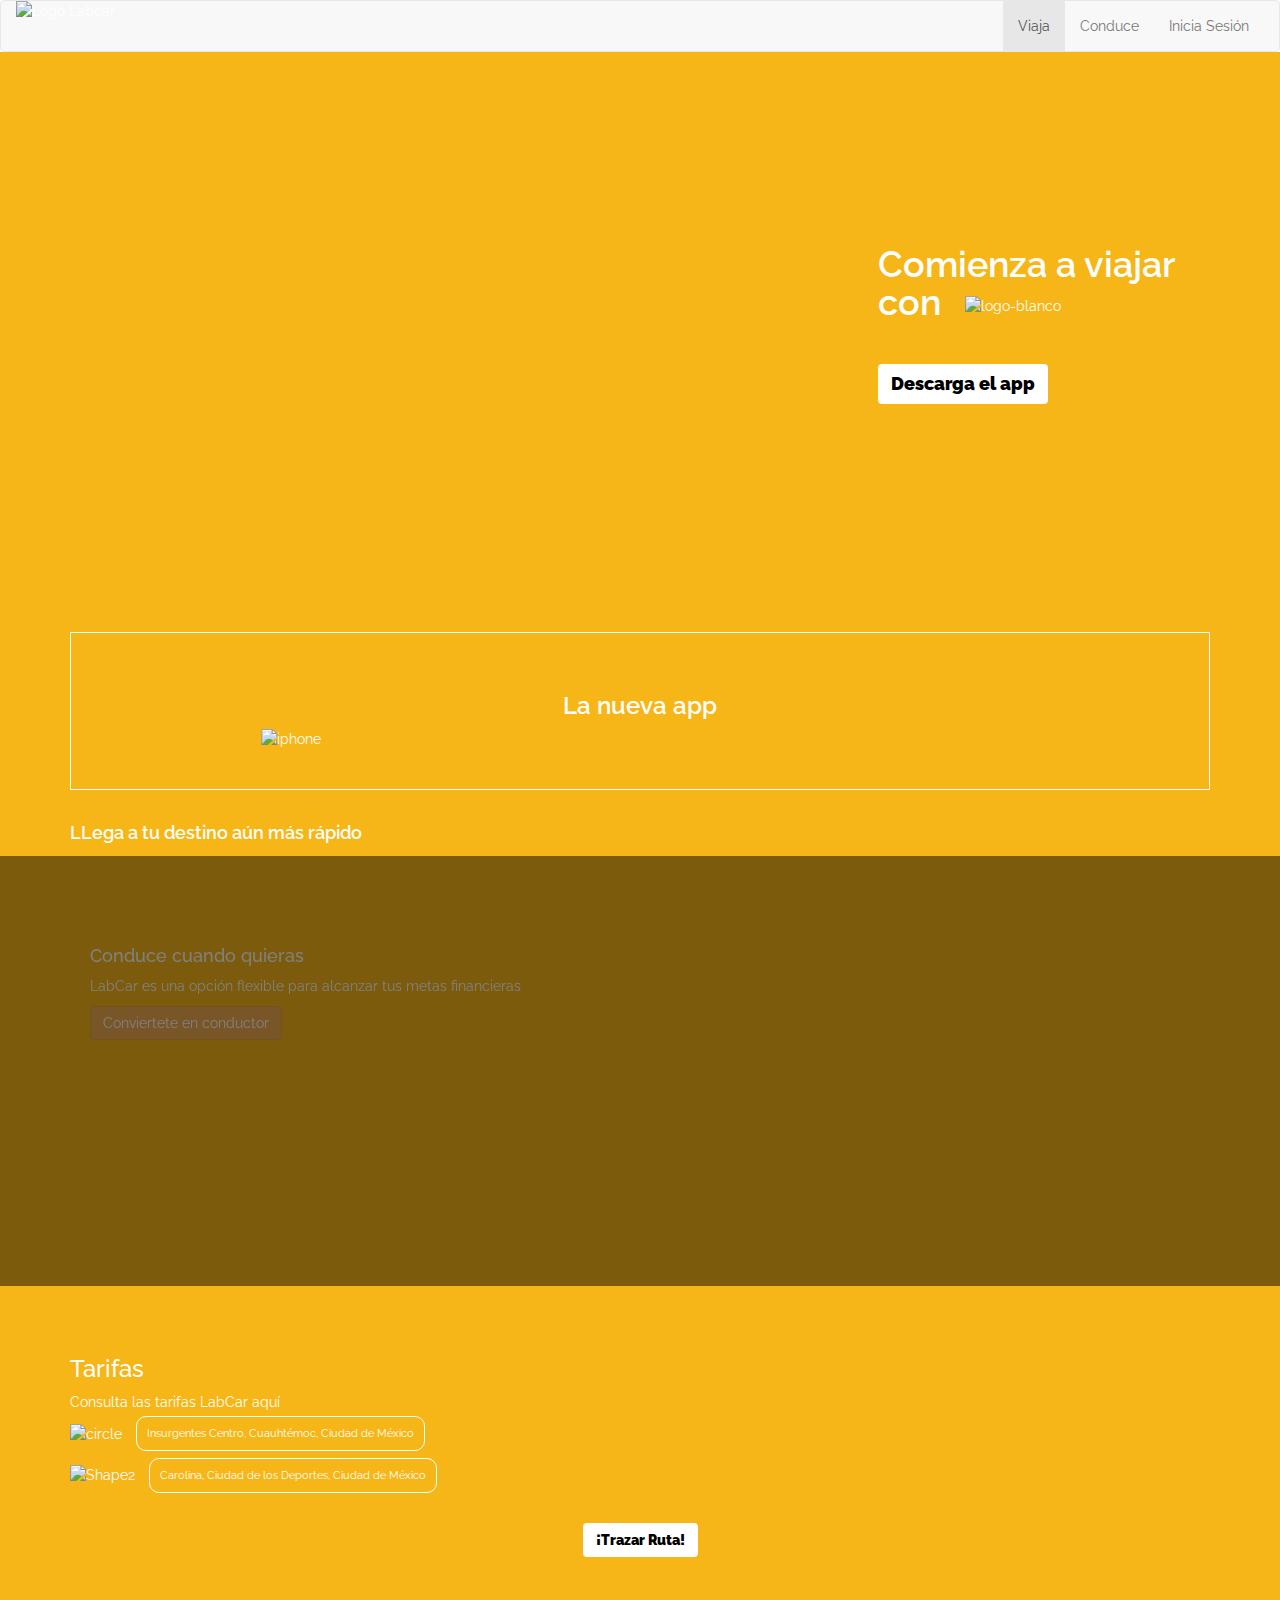
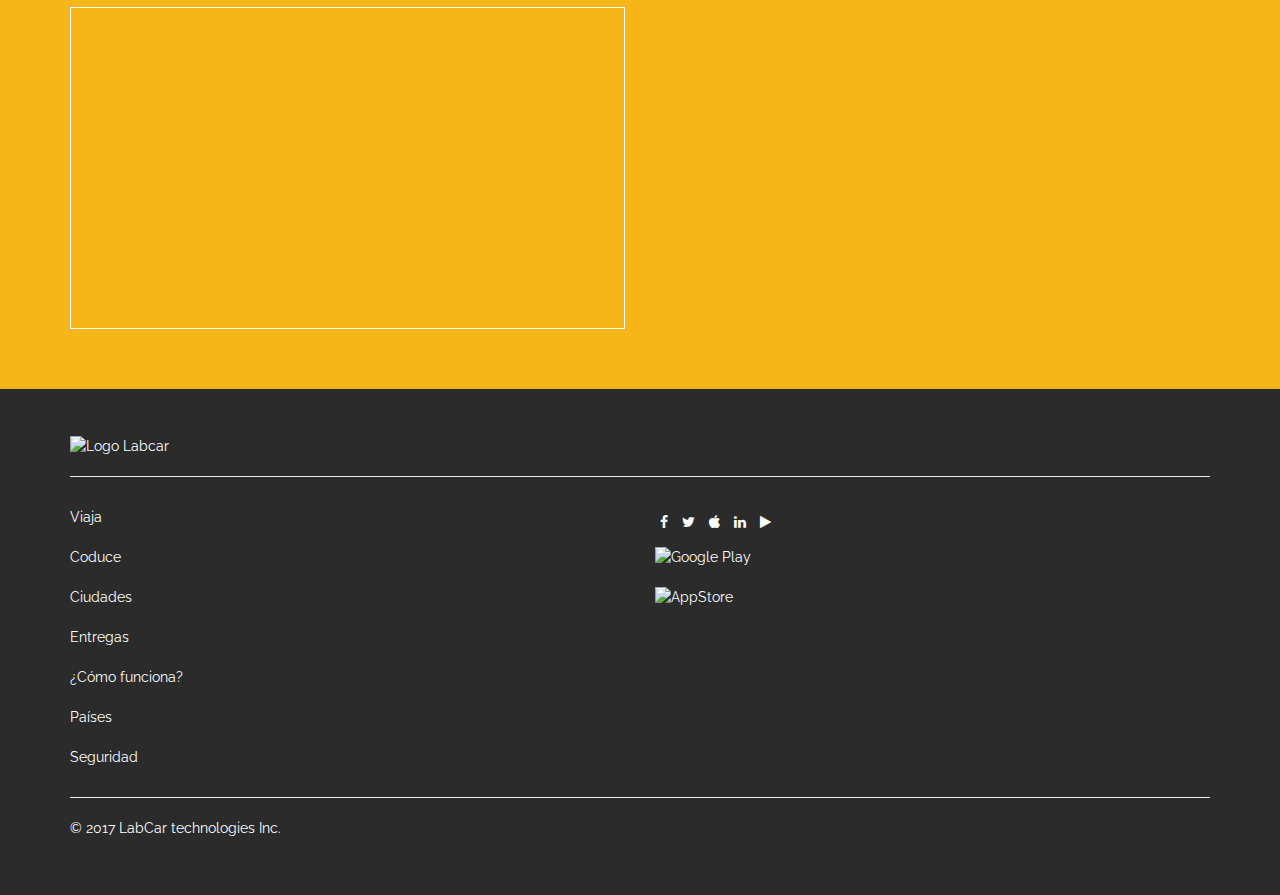
==== index.html @ b002bcce "Mobile View" ====
<!DOCTYPE html>
<html lang="en">

<head>
    <meta charset="utf-8">
    <meta http-equiv="X-UA-Compatible" content="IE=edge">
    <meta name="viewport" content="width=device-width, initial-scale=1">

    <title>Full Width Pics - Start Bootstrap Template</title>
    <link href="assets/icons/font-awesome/font-awesome.css" rel="stylesheet" type="text/css">
    <link href="https://fonts.googleapis.com/css?family=Raleway" rel="stylesheet">
    <!-- Bootstrap core CSS -->

    <link href="vendors/bootstrap/css/bootstrap.css" rel="stylesheet">
    <link href="css/main.css" rel="stylesheet">

    <title>Lab-Car</title>
</head>

<body>
    <header>
        <nav class="navbar navbar-default">
            <div class="container-fluid">
                <!-- Brand and toggle get grouped for better mobile display -->
                <div class="navbar-header">
                    <button type="button" class="navbar-toggle collapsed" data-toggle="collapse" data-target="#bs-example-navbar-collapse-1"
                        aria-expanded="false">
                        <span class="sr-only">Toggle navigation</span>
                        <span class="icon-bar"></span>
                        <span class="icon-bar"></span>
                        <span class="icon-bar"></span>
                    </button>
                    <img src="assets/images/logoForma.png" class="img-responsive" alt="Logo Labcar">

                </div>

                <!-- Collect the nav links, forms, and other content for toggling -->
                <div class="collapse navbar-collapse" id="bs-example-navbar-collapse-1">
                    <ul class="nav navbar-nav navbar-right">
                        <li class="active">
                            <a href="#">Viaja
                                <span class="sr-only">(current)</span>
                            </a>
                        </li>
                        <li>
                            <a href="#">Conduce</a>
                        </li>
                        <li>
                            <a href="#">Inicia Sesión</a>
                        </li>
                    </ul>
                </div>
            </div>
        </nav>

    </header>

    <section class="box_one">
        <div class="box_app">

            <h1 class="bold">Comienza a viajar</h1>
            <h1 class="inline bold">
                con</h1>
            <figure class="inline">
                <img class="logoblanco" src="assets/images/logoBlanco.png" alt="logo-blanco">
            </figure>
            <button type="button" class="btn btn-lab">
                <span class="text-download">Descarga el app</span>
            </button>
        </div>
    </section>
    <section>
        <div class="container">
            <div class="row">
                <div class="col-xs-12 ">
                    <div class="iphone">
                        <h3 class="textcenter bold">La nueva app</h3>
                        <div class="cel">
                            <figure>
                                <img class="img-responsive img-iphone" src="assets/images/iPhone6Plus.PNG" alt="iphone">
                            </figure>
                        </div>
                    </div>
                </div>
                <div class="col-xs-12">
                    <p class="text-iphone bold">LLega a tu destino aún más rápido</p>
                </div>
            </div>
        </div>
    </section>
    <section class="box_conductor">
        <div class="container">
            <div class="row">
                <div class="col-xs-12">
                    <div class="conduce">
                        <h4>Conduce cuando quieras
                        </h4>
                        <p>LabCar es una opción flexible para alcanzar tus metas financieras</p>
                        <p>
                            <button type="button" class="btn btn-warning btn-responsive">Conviertete en conductor</button>
                        </p>
                    </div>
                </div>

            </div>
        </div>
    </section>
    <section>
        <div class="container">
            <div class="row">
                <div class="col-xs-12">
                    <div class="tarifas-Labcar">
                        <h3>
                            Tarifas
                        </h3>
                        <p>Consulta las tarifas LabCar aquí</p>
                        <div class="consultas">
                            <figure class="consultas-img">
                                <img src="assets/images/shape.png" alt="circle">
                            </figure>
                            <p class="consultas-text">Insurgentes Centro, Cuauhtémoc, Ciudad de México </p>
                        </div>
                        <div class="consultas">
                            <figure class="consultas-img">
                                <img src="assets/images/shape2.png" alt="Shape2">
                            </figure>
                            <p class="consultas-text">Carolina, Ciudad de los Deportes, Ciudad de México</p>

                        </div>
                        <button type="button" class="btn btn-lab center">¡Trazar Ruta!</button>
                    </div>
                </div>
                <div class="col-xs-12 col-md-6 col-lg-6">
                    <div class="container-mapa">

                        <div class="embed-responsive embed-responsive-16by9">
                            <iframe class="embed-responsive-item" src="https://www.google.com/maps/embed?pb=!1m18!1m12!1m3!1d31205.445431082335!2d-77.02029933906555!3d-12.133987120255359!2m3!1f0!2f0!3f0!3m2!1i1024!2i768!4f13.1!3m3!1m2!1s0x9105c8033c4f960d%3A0xb1090a5c19afced4!2sLaboratoria!5e0!3m2!1ses-419!2spe!4v1513058428330"
                                width="600" height="450" frameborder="0" style="border:0" allowfullscreen></iframe>
                        </div>
                    </div>
                </div>
            </div>
        </div>
    </section>


    <footer>
        <div class="container">
            <div class="row">
                <div class="col-xs-12">

                    <figure>
                        <img src="assets/images/logoBlanco.PNG" class="img-responsive" alt="Logo Labcar">
                    </figure>
                    <hr>
                </div>

            </div>
            <div class="row">
                <div class="col-xs-6">
                    <ul>
                        <li>Viaja</li>
                        <li>Coduce</li>
                        <li>Ciudades</li>
                        <li>Entregas</li>
                        <li>¿Cómo funciona?</li>
                        <li>Países</li>
                        <li>Seguridad</li>

                    </ul>
                </div>
                <div class="col-xs-6">

                    <ul class="icons">
                        <li>
                            <i class="fa fa-facebook" aria-hidden="true"></i>
                        </li>
                        <li>
                            <i class="fa fa-twitter" aria-hidden="true"></i>
                        </li>
                        <li>
                            <i class="fa fa-apple" aria-hidden="true"></i>
                        </li>
                        <li>
                            <i class="fa fa-linkedin" aria-hidden="true"></i>
                        </li>
                        <li>
                            <i class="fa fa-play" aria-hidden="true"></i>
                        </li>
                    </ul>

                    <figure>
                        <img src="assets/images/enBadgeWebGeneric.PNG" class="img-responsive" alt="Google Play">
                    </figure>

                    <figure>
                        <img src="assets/images/appstore.PNG" class="img-responsive" alt="AppStore">

                    </figure>
                </div>
            </div>
            <div class="row">
                <div class="col-xs-12">

                    <hr>
                    <p>
                        © 2017 LabCar technologies Inc.
                    </p>
                </div>
            </div>
        </div>
    </footer>


    <!-- /container -->
    <!-- Bootstrap core JavaScript -->
    <script src="https://ajax.googleapis.com/ajax/libs/jquery/1.12.4/jquery.min.js"></script>
    <script src="vendors/bootstrap/js/bootstrap.min.js"></script>

    <!-- JavaScript -->
    <script src="js/app.js"></script>

</body>

</html>
---- css/main.css ----
/* Helpers */

.center{
    margin: 0 auto;
}
.inline{
		display:inline;

}
.bold{
	    font-weight: 600;
}
.textcenter{
    text-align: center;
}

.btn-lab{
	color:black;
    display: block;
    margin-top: 2.7em;
    font-weight: 900;
	background-color:White;
}
/* Clases Especificas */
body{
	color:white;
font-family: 'Raleway', sans-serif;
    
}
section{
    background-color: #f7b617;
    
}
/* header */
.navbar{
	    margin-bottom: 0px; 
}
/* section 1 */

.box_one{
    background-image: url(../assets/images/taxi.jpg);
    background-repeat: no-repeat;
    background-position: center bottom;
    background-size: cover;
	height: 540px;    
}

.box_app{
    background-color: #f7b617;
    padding: 28px 105px 40px 42px;
    transform: translateY(62%);
    float: right;
	
}
.box_app h1 {
	line-height: 28px;
}


.logoblanco {
     height: 16px;
    margin-left: 20px;
    margin-bottom: 10px;
}
.text-download {
    font-size: 18px;
}
/* ---------------
	Section2
	------------ */
	.iphone {
    margin: 40px 0px;
	margin: 40px 0px 30px 0px;
    border: 1px solid white;
	padding: 40px;
}
.cel {
    width: 71%;
    transform: translateX(20%);
}
.text-iphone{
	font-size:18px;
}
/* ---------------
	Section3
	------------ */
	.box_conductor{
    height: 430px;
    background-image: url(../assets/images/conduce.jpg);
    background-repeat: no-repeat;
    background-position: center right;
    background-size: cover;
	  filter:brightness(0.5);

}
.conduce {
    margin: 90px 0px 0px 20px;
}
	/* ---------------
	Section4
	------------ */
	
	.tarifas-Labcar {
    padding: 50px 0px;
}
.consultas {
    margin-bottom: 20px;
	
}
.consultas-text, .consultas-img{
    display: inline;
}

.consultas-text{
    margin-left: 10px;
    font-size: 11px;
    border: 1px solid white;
    border-radius: 10px;
    padding: 10px;
}
.container-mapa {
	    padding: 10px;
    border: 1px solid white;
margin-bottom:60px;
	
}

  /* Footer */
footer {
	background-color:#2b2b2b;
	padding-top: 47px;
	padding-bottom: 47px;
}

footer figure {
    margin-bottom: 20px;
}
footer ul{
    list-style: none;
    padding: 0;
    margin:0;
    line-height: 40px;
    overflow: auto;
  }
  
.icons  li {
    display: inline-block;
    margin: 5px;
}
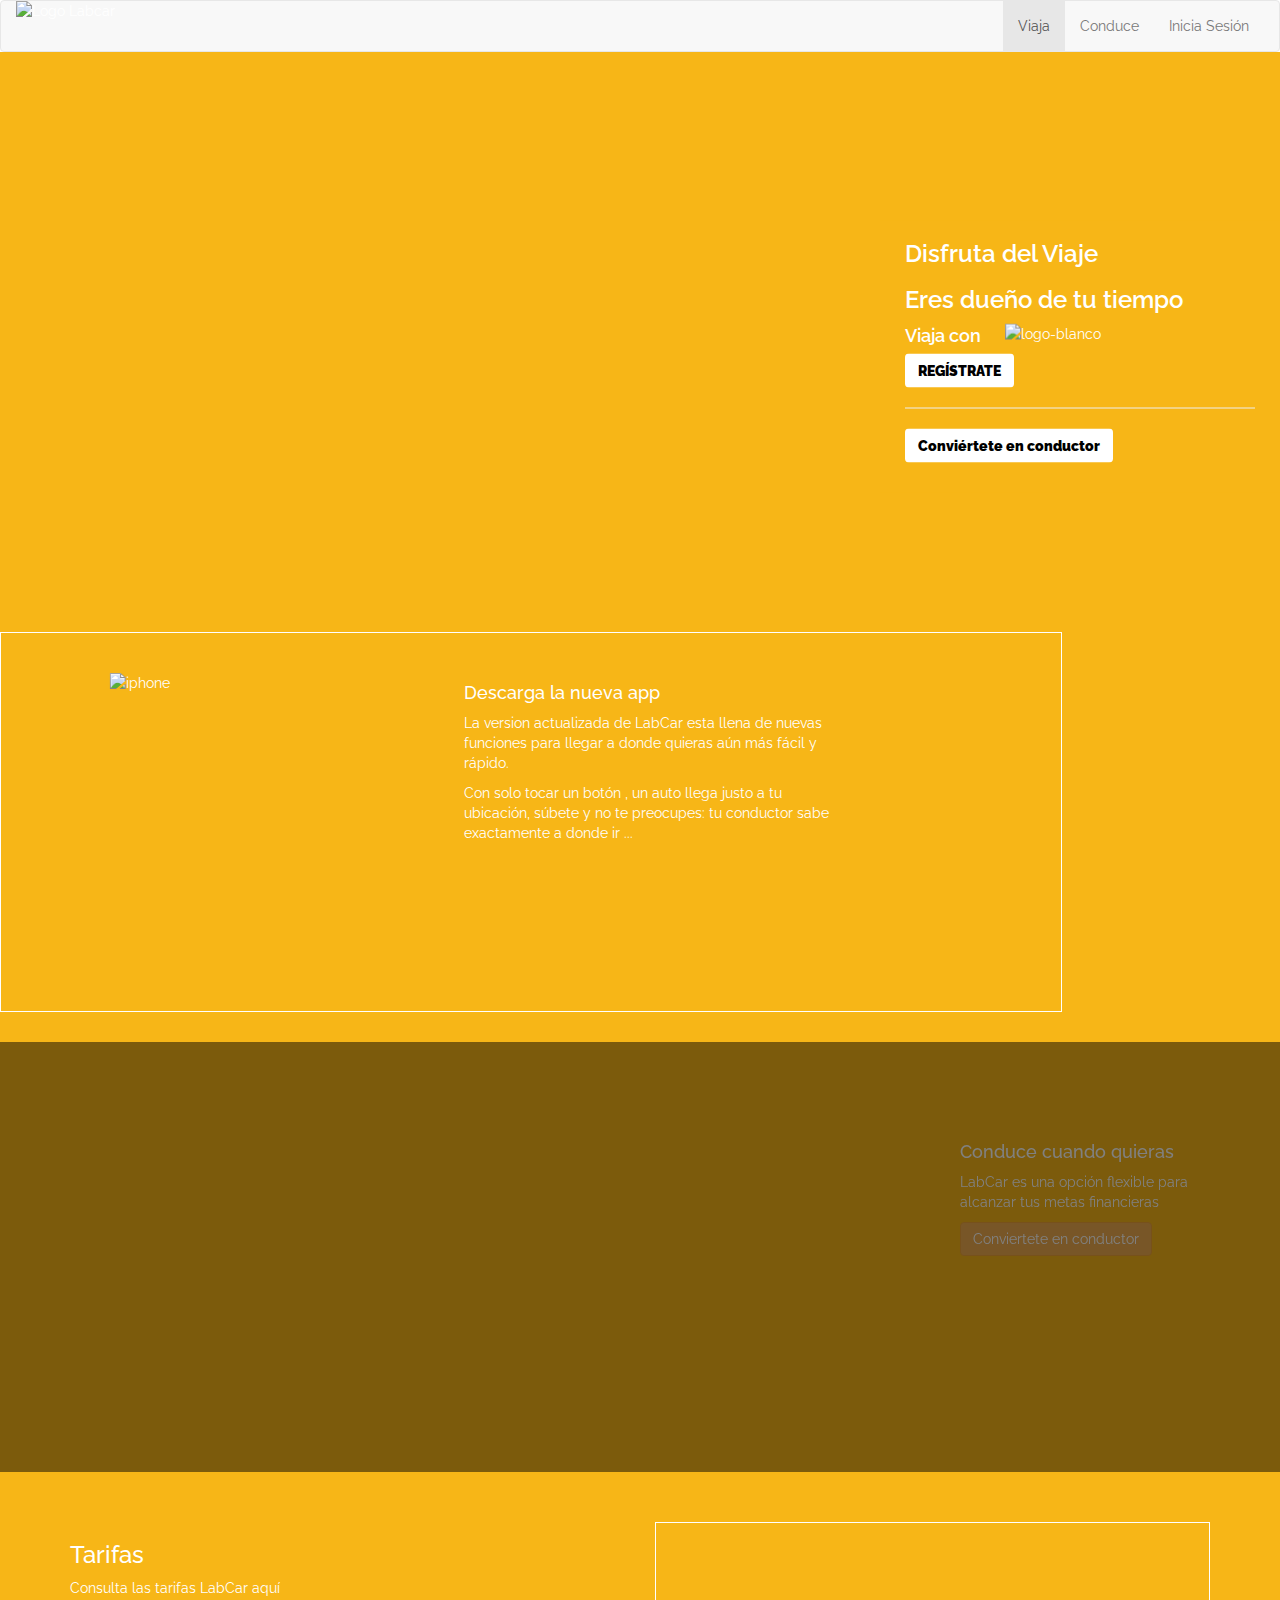
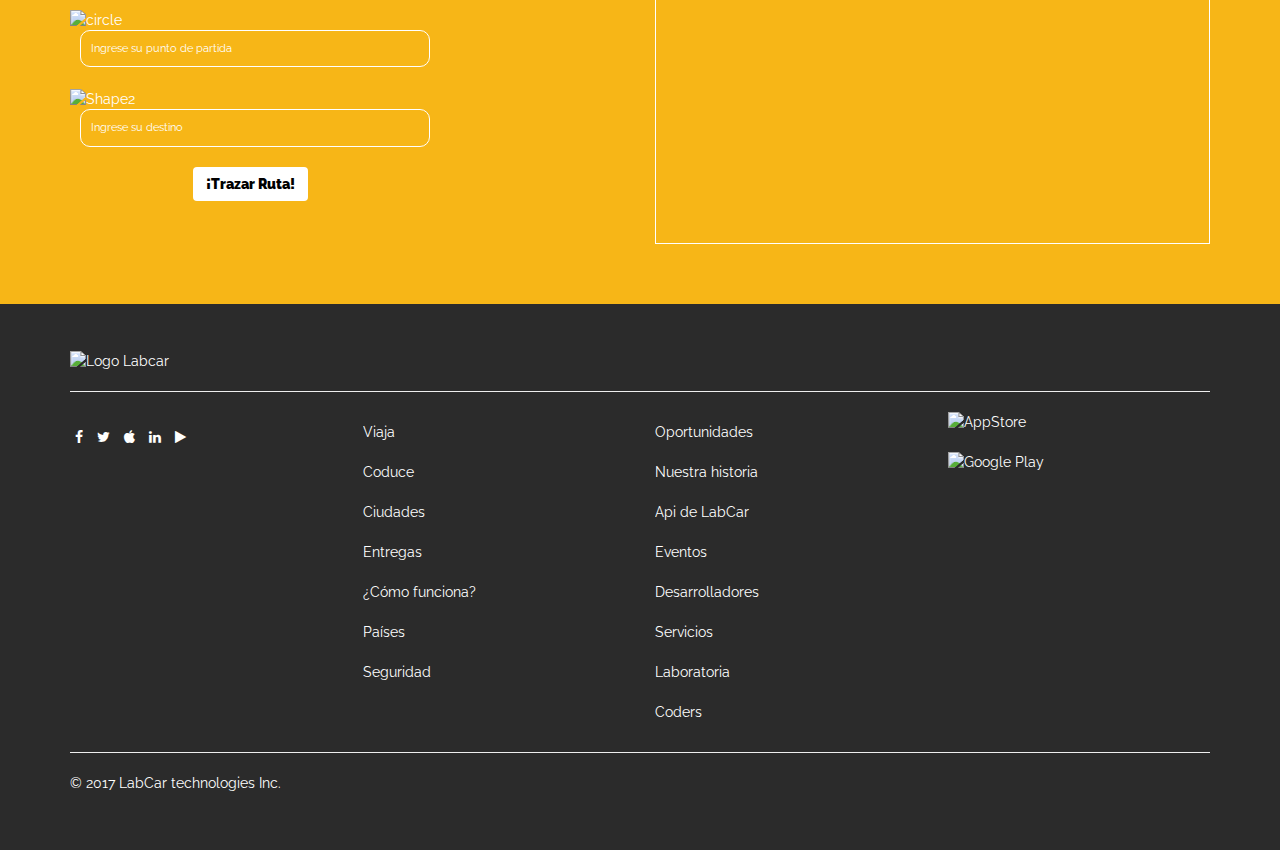
==== commit d7c553ab: "Desktop View" ====
--- a/index.html
+++ b/index.html
@@ -57,8 +57,8 @@
 
     <section class="box_one">
         <div class="box_app">
-
-            <h1 class="bold">Comienza a viajar</h1>
+			<div class="box_app_mobile view-mobile">
+            <h3 class="bold">Comienza a viajar</h1>
             <h1 class="inline bold">
                 con</h1>
             <figure class="inline">
@@ -67,9 +67,29 @@
             <button type="button" class="btn btn-lab">
                 <span class="text-download">Descarga el app</span>
             </button>
+			</div>
+			
+			<div class="box_app_desktop view-desktop">
+            <h3 class="bold">Disfruta del Viaje</h3>
+            <h3 class="bold">Eres dueño de tu tiempo</h3>
+			<h4 class="bold inline">Viaja con</h4>
+            <figure class="inline">
+                <img class="logoblanco" src="assets/images/logoBlanco.png" alt="logo-blanco">
+            </figure>
+            <button type="button" class="btn btn-lab">
+                REGÍSTRATE
+            </button>
+			<hr>
+			<button type="button" class="btn btn-lab">
+                Conviértete en conductor
+            </button>
+			</div>
         </div>
     </section>
     <section>
+	
+				<div class="view-mobile">
+
         <div class="container">
             <div class="row">
                 <div class="col-xs-12 ">
@@ -77,22 +97,52 @@
                         <h3 class="textcenter bold">La nueva app</h3>
                         <div class="cel">
                             <figure>
-                                <img class="img-responsive img-iphone" src="assets/images/iPhone6Plus.PNG" alt="iphone">
+                                <img class="img-responsive" src="assets/images/iPhone6Plus.png" alt="iphone">
                             </figure>
                         </div>
                     </div>
-                </div>
+				</div>
+                
                 <div class="col-xs-12">
                     <p class="text-iphone bold">LLega a tu destino aún más rápido</p>
                 </div>
-            </div>
-        </div>
+				</div>
+				
+
+            </div>
+        </div>
+		
+		
+	<div class="view-desktop">
+            <div class="row">
+                <div class="col-md-10">
+                    <div class="box_iphone">
+					
+					                <div class="col-md-5">
+									 <div class="cel">
+                            <figure>
+                                <img class="img-responsive" src="assets/images/iPhone6Plus.PNG" alt="iphone">
+                            </figure>
+                        </div>
+									</div>
+                <div class="col-md-5">
+				<h4>Descarga la nueva app</h4>
+                <p>La version actualizada de LabCar esta llena de nuevas funciones para llegar a donde quieras aún más fácil y rápido.</p>
+				<p>Con solo tocar un botón , un auto llega justo a tu ubicación, súbete y no te preocupes: tu conductor sabe exactamente
+                a donde ir ... </p>
+</div>
+                       
+                    </div>
+				</div>
+		
+				</div>
+				</div>
     </section>
     <section class="box_conductor">
         <div class="container">
             <div class="row">
                 <div class="col-xs-12">
-                    <div class="conduce">
+				 <div class="conduce view-mobile">
                         <h4>Conduce cuando quieras
                         </h4>
                         <p>LabCar es una opción flexible para alcanzar tus metas financieras</p>
@@ -100,6 +150,14 @@
                             <button type="button" class="btn btn-warning btn-responsive">Conviertete en conductor</button>
                         </p>
                     </div>
+                    <div class="conduce boxc_desktop view-desktop">
+                        <h4>Conduce cuando quieras
+                        </h4>
+                        <p>LabCar es una opción flexible para alcanzar tus metas financieras</p>
+                        <p>
+                            <button type="button" class="btn btn-warning btn-responsive">Conviertete en conductor</button>
+                        </p>
+                    </div>
                 </div>
 
             </div>
@@ -108,8 +166,8 @@
     <section>
         <div class="container">
             <div class="row">
-                <div class="col-xs-12">
-                    <div class="tarifas-Labcar">
+			                    <div class="tarifas-Labcar">
+                <div class="col-xs-12 col-md-4 col-lg-4">
                         <h3>
                             Tarifas
                         </h3>
@@ -118,18 +176,21 @@
                             <figure class="consultas-img">
                                 <img src="assets/images/shape.png" alt="circle">
                             </figure>
-                            <p class="consultas-text">Insurgentes Centro, Cuauhtémoc, Ciudad de México </p>
+                            <p class="consultas-text view-mobile">Insurgentes Centro, Cuauhtémoc, Ciudad de México </p>
+						<p class="consultas-text view-desktop">Ingrese su punto de partida</p>
+
                         </div>
                         <div class="consultas">
                             <figure class="consultas-img">
                                 <img src="assets/images/shape2.png" alt="Shape2">
                             </figure>
-                            <p class="consultas-text">Carolina, Ciudad de los Deportes, Ciudad de México</p>
-
+                            <p class="consultas-text view-mobile">Carolina, Ciudad de los Deportes, Ciudad de México</p>
+							 <p class="consultas-text view-desktop">Ingrese su destino </p>
                         </div>
                         <button type="button" class="btn btn-lab center">¡Trazar Ruta!</button>
                     </div>
-                </div>
+					                <div class="col-xs-12 col-md-2 col-lg-2">
+</div>
                 <div class="col-xs-12 col-md-6 col-lg-6">
                     <div class="container-mapa">
 
@@ -139,6 +200,8 @@
                         </div>
                     </div>
                 </div>
+				                </div>
+
             </div>
         </div>
     </section>
@@ -150,14 +213,35 @@
                 <div class="col-xs-12">
 
                     <figure>
-                        <img src="assets/images/logoBlanco.PNG" class="img-responsive" alt="Logo Labcar">
+                        <img src="assets/images/logoBlanco.png" class="img-responsive" alt="Logo Labcar">
                     </figure>
                     <hr>
                 </div>
 
             </div>
             <div class="row">
-                <div class="col-xs-6">
+			 <div class="col-md-3 white view-desktop">
+                               
+              <ul class="icons">
+                        <li>
+                            <i class="fa fa-facebook" aria-hidden="true"></i>
+                        </li>
+                        <li>
+                            <i class="fa fa-twitter" aria-hidden="true"></i>
+                        </li>
+                        <li>
+                            <i class="fa fa-apple" aria-hidden="true"></i>
+                        </li>
+                        <li>
+                            <i class="fa fa-linkedin" aria-hidden="true"></i>
+                        </li>
+                        <li>
+                            <i class="fa fa-play" aria-hidden="true"></i>
+                        </li>
+                    </ul>
+            </div>
+
+                <div class="col-xs-6 col-md-3 col-lg-3">
                     <ul>
                         <li>Viaja</li>
                         <li>Coduce</li>
@@ -169,7 +253,29 @@
 
                     </ul>
                 </div>
-                <div class="col-xs-6">
+				 <div class="col-md-3 col-lg-3 view-desktop">
+                <ul>
+                <li>Oportunidades</li>
+                <li>Nuestra historia</li>
+                <li>Api de LabCar</li>
+                <li>Eventos</li>
+                <li>Desarrolladores</li>
+                <li>Servicios</li>
+                <li>Laboratoria</li>
+                <li>Coders</li>
+                </ul>
+
+            </div>
+  <div class="col-md-3 col-lg-3 view-desktop">
+                <figure>
+                    <img src="assets/images/appstore.png" class="img-responsive" alt="AppStore">
+                </figure>
+                <figure>
+                    <img src="assets/images/enBadgeWebGeneric.png" class="img-responsive" alt="Google Play">
+                </figure>
+            </div>
+
+                <div class="col-xs-6 view-mobile">
 
                     <ul class="icons">
                         <li>
@@ -190,11 +296,11 @@
                     </ul>
 
                     <figure>
-                        <img src="assets/images/enBadgeWebGeneric.PNG" class="img-responsive" alt="Google Play">
+                        <img src="assets/images/enBadgeWebGeneric.png" class="img-responsive" alt="Google Play">
                     </figure>
 
                     <figure>
-                        <img src="assets/images/appstore.PNG" class="img-responsive" alt="AppStore">
+                        <img src="assets/images/appstore.png" class="img-responsive" alt="AppStore">
 
                     </figure>
                 </div>
--- a/css/main.css
+++ b/css/main.css
@@ -13,11 +13,15 @@
 .textcenter{
     text-align: center;
 }
-
+.view-mobile {
+  display: block;
+}
+.view-desktop {
+  display: none;
+}
 .btn-lab{
 	color:black;
     display: block;
-    margin-top: 2.7em;
     font-weight: 900;
 	background-color:White;
 }
@@ -47,7 +51,6 @@
 
 .box_app{
     background-color: #f7b617;
-    padding: 28px 105px 40px 42px;
     transform: translateY(62%);
     float: right;
 	
@@ -56,7 +59,9 @@
 	line-height: 28px;
 }
 
-
+.box_app_mobile{
+	    padding: 28px 105px 40px 42px;
+}
 .logoblanco {
      height: 16px;
     margin-left: 20px;
@@ -65,11 +70,14 @@
 .text-download {
     font-size: 18px;
 }
+
+.btn_app {
+    margin-top: 2.7em;
+}
 /* ---------------
 	Section2
 	------------ */
 	.iphone {
-    margin: 40px 0px;
 	margin: 40px 0px 30px 0px;
     border: 1px solid white;
 	padding: 40px;
@@ -146,6 +154,46 @@
 .icons  li {
     display: inline-block;
     margin: 5px;
+
+}	
+/* View Desktop */
+/* ***** Section1**** */
+
+.box_app_desktop {
+    width: 400px;
+    padding: 0px 25px 30px 25px;
+}
+	
+/* Section2**** */
+
+.box_iphone{
+	margin: 40px 0px 30px 0px;
+    border: 1px solid white;
+	padding: 40px;
+	height: 380px;
+}
+
+/* Section 3 */
+
+.boxc_desktop {
+    float: right;
+    width: 250px;
+}
+/*
+@media (min-width: 768px) {
+
+
+ @media (min-width: @screen-md-min) { */
+
+@media (min-width: 768px) {
+  .view-mobile {
+    display: none;
+  }
+  
+  .view-desktop {
+    display: block;
+  }
 }
 
 
+
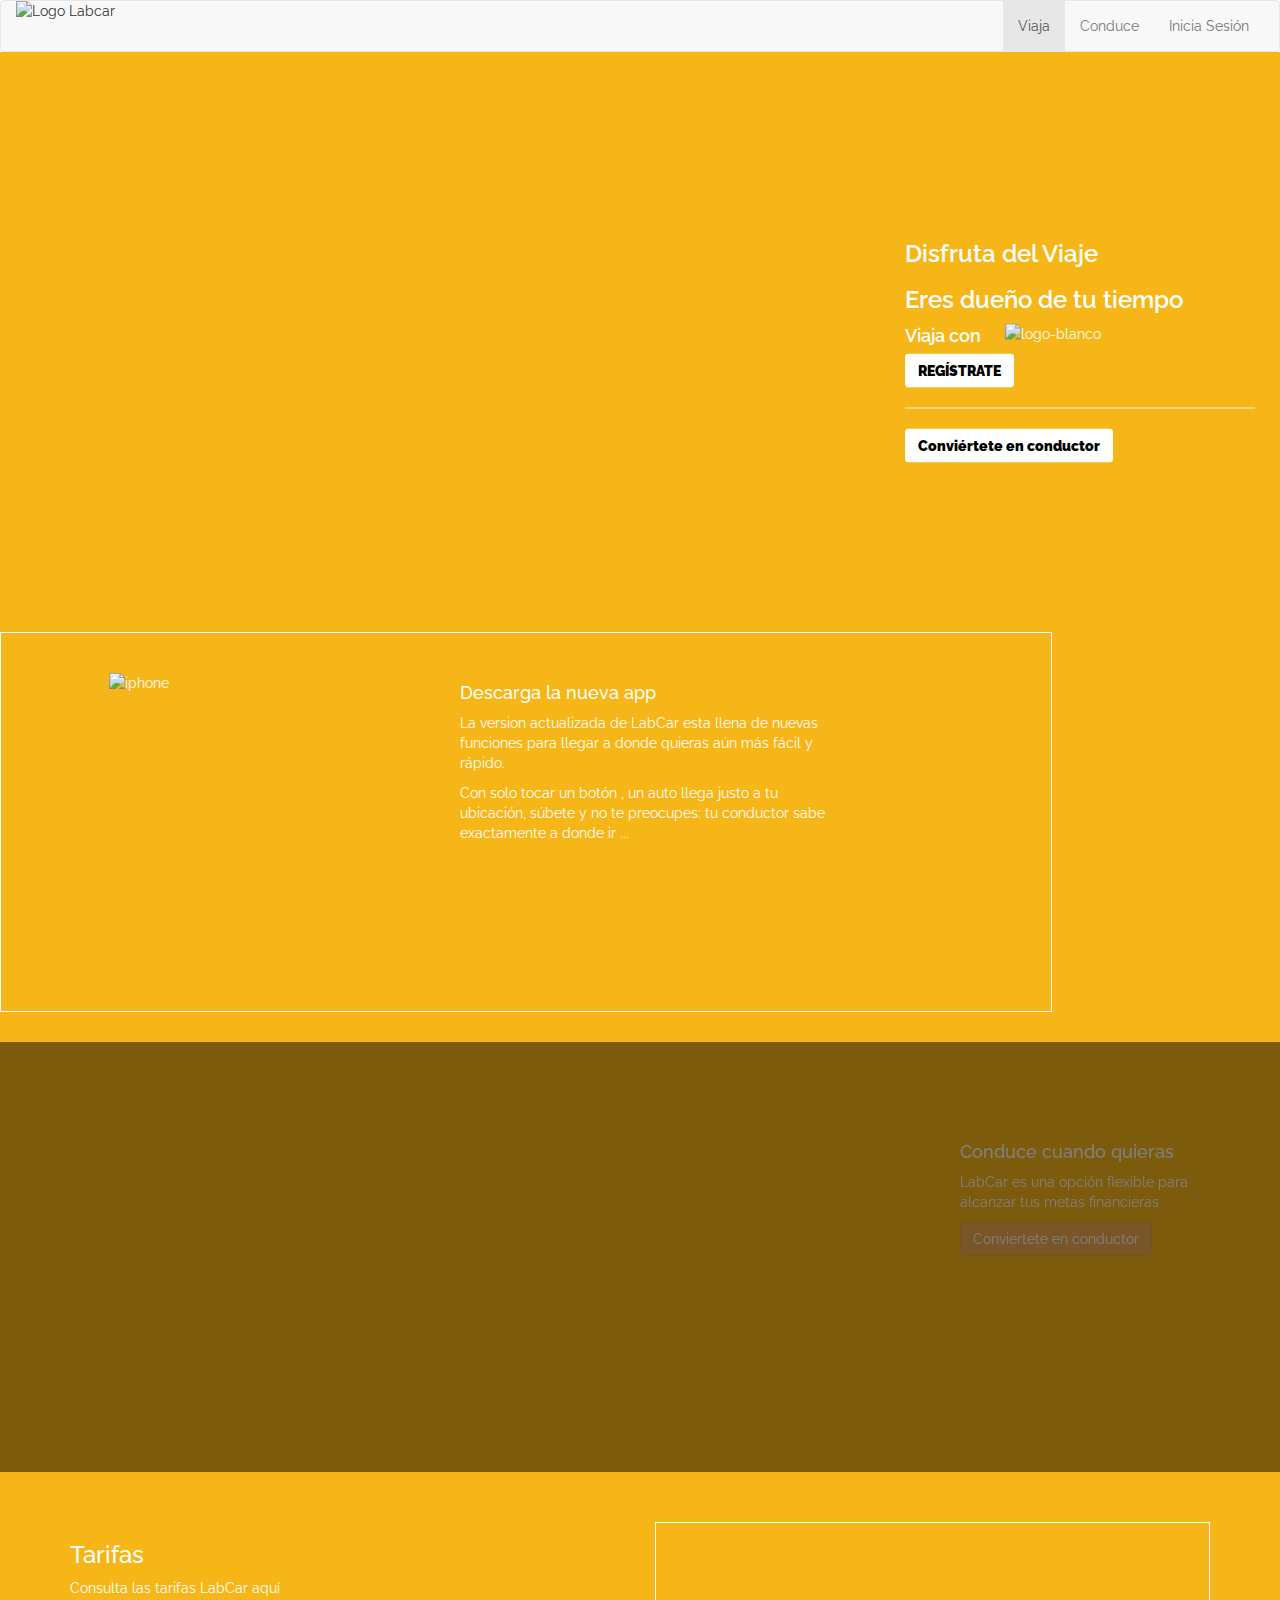
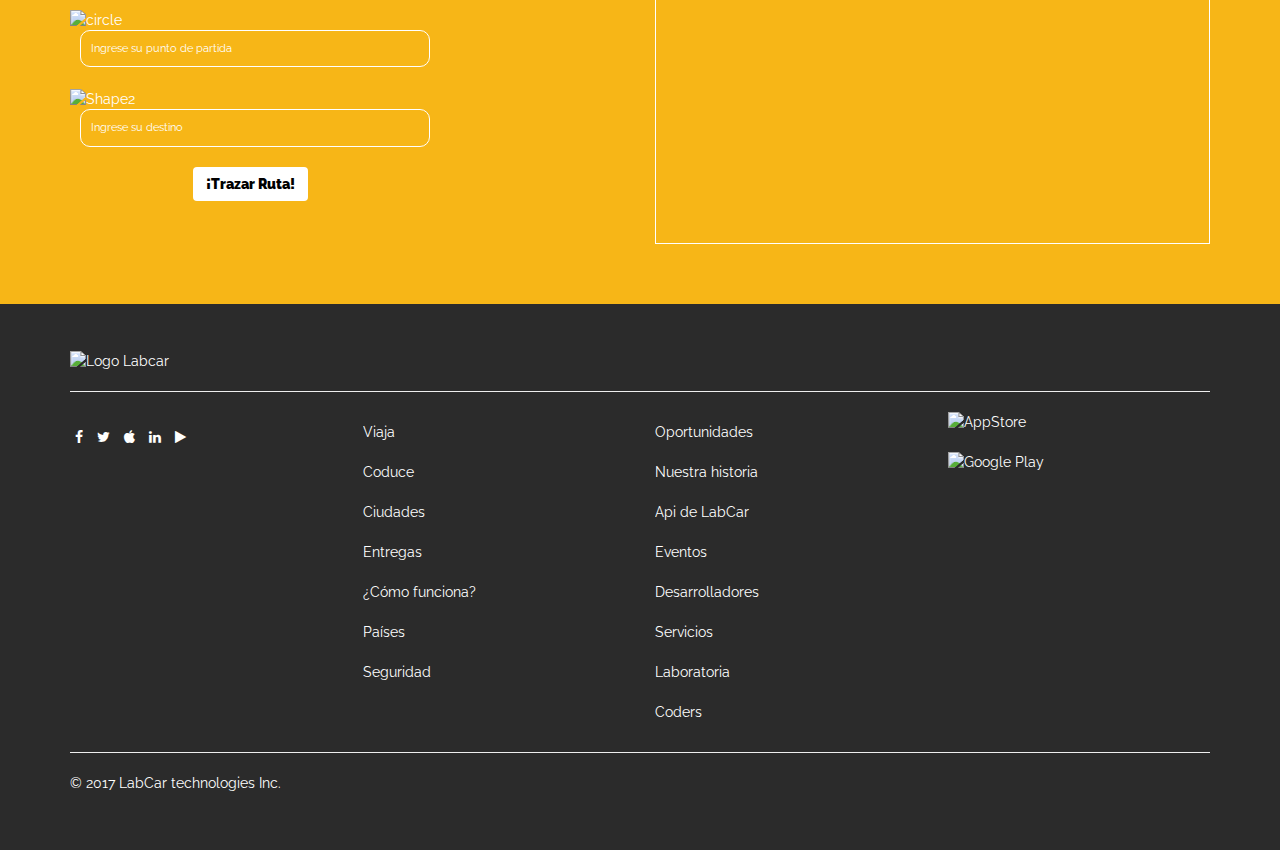
==== commit 6a608d98: "modal window" ====
--- a/index.html
+++ b/index.html
@@ -46,7 +46,8 @@
                             <a href="#">Conduce</a>
                         </li>
                         <li>
-                            <a href="#">Inicia Sesión</a>
+
+                            <a href="#" data-toggle="modal" data-target=".modal-iniciosesion">Inicia Sesión</a>
                         </li>
                     </ul>
                 </div>
@@ -57,92 +58,97 @@
 
     <section class="box_one">
         <div class="box_app">
-			<div class="box_app_mobile view-mobile">
-            <h3 class="bold">Comienza a viajar</h1>
-            <h1 class="inline bold">
-                con</h1>
-            <figure class="inline">
-                <img class="logoblanco" src="assets/images/logoBlanco.png" alt="logo-blanco">
-            </figure>
-            <button type="button" class="btn btn-lab">
-                <span class="text-download">Descarga el app</span>
-            </button>
-			</div>
-			
-			<div class="box_app_desktop view-desktop">
-            <h3 class="bold">Disfruta del Viaje</h3>
-            <h3 class="bold">Eres dueño de tu tiempo</h3>
-			<h4 class="bold inline">Viaja con</h4>
-            <figure class="inline">
-                <img class="logoblanco" src="assets/images/logoBlanco.png" alt="logo-blanco">
-            </figure>
-            <button type="button" class="btn btn-lab">
-                REGÍSTRATE
-            </button>
-			<hr>
-			<button type="button" class="btn btn-lab">
-                Conviértete en conductor
-            </button>
-			</div>
+            <div class="box_app_mobile view-mobile">
+                <h3 class="bold">Comienza a viajar</h1>
+                    <h1 class="inline bold">
+                        con</h1>
+                    <figure class="inline">
+                        <img class="logoblanco" src="assets/images/logoBlanco.png" alt="logo-blanco">
+                    </figure>
+                    <button type="button" class="btn btn-lab">
+                        <span class="text-download">Descarga el app</span>
+                    </button>
+            </div>
+
+            <div class="box_app_desktop view-desktop">
+                <h3 class="bold">Disfruta del Viaje</h3>
+                <h3 class="bold">Eres dueño de tu tiempo</h3>
+                <h4 class="bold inline">Viaja con</h4>
+                <figure class="inline">
+                    <img class="logoblanco" src="assets/images/logoBlanco.png" alt="logo-blanco">
+                </figure>
+
+                <button type="button" class="btn btn-lab" data-toggle="modal" data-target=".modal-registrate">
+                    REGÍSTRATE
+                </button>
+                <hr>
+                <button type="button" class="btn btn-lab">
+                    Conviértete en conductor
+                </button>
+            </div>
         </div>
     </section>
     <section>
-	
-				<div class="view-mobile">
-
-        <div class="container">
-            <div class="row">
-                <div class="col-xs-12 ">
-                    <div class="iphone">
-                        <h3 class="textcenter bold">La nueva app</h3>
-                        <div class="cel">
-                            <figure>
-                                <img class="img-responsive" src="assets/images/iPhone6Plus.png" alt="iphone">
-                            </figure>
-                        </div>
-                    </div>
-				</div>
-                
-                <div class="col-xs-12">
-                    <p class="text-iphone bold">LLega a tu destino aún más rápido</p>
-                </div>
-				</div>
-				
-
-            </div>
-        </div>
-		
-		
-	<div class="view-desktop">
-            <div class="row">
-                <div class="col-md-10">
-                    <div class="box_iphone">
-					
-					                <div class="col-md-5">
-									 <div class="cel">
-                            <figure>
-                                <img class="img-responsive" src="assets/images/iPhone6Plus.PNG" alt="iphone">
-                            </figure>
-                        </div>
-									</div>
-                <div class="col-md-5">
-				<h4>Descarga la nueva app</h4>
-                <p>La version actualizada de LabCar esta llena de nuevas funciones para llegar a donde quieras aún más fácil y rápido.</p>
-				<p>Con solo tocar un botón , un auto llega justo a tu ubicación, súbete y no te preocupes: tu conductor sabe exactamente
-                a donde ir ... </p>
-</div>
-                       
-                    </div>
-				</div>
-		
-				</div>
-				</div>
+
+        <div class="view-mobile">
+
+            <div class="container">
+                <div class="row">
+                    <div class="col-xs-12 ">
+                        <div class="iphone">
+                            <h3 class="textcenter bold">La nueva app</h3>
+                            <div class="cel">
+                                <figure>
+                                    <img class="img-responsive" src="assets/images/iPhone6Plus.png" alt="iphone">
+                                </figure>
+                            </div>
+                        </div>
+                    </div>
+
+                    <div class="col-xs-12">
+                        <p class="text-iphone bold">LLega a tu destino aún más rápido</p>
+                    </div>
+                </div>
+
+
+            </div>
+        </div>
+
+
+        <div class="view-desktop">
+            <div class="container-fluid">
+
+                <div class="row">
+                    <div class="col-md-10 left">
+                        <div class="box_iphone">
+
+                            <div class="col-md-5">
+                                <div class="cel">
+                                    <figure>
+                                        <img class="img-responsive" src="assets/images/iPhone6Plus.png" alt="iphone">
+                                    </figure>
+                                </div>
+                            </div>
+                            <div class="col-md-5">
+                                <h4>Descarga la nueva app</h4>
+                                <p>La version actualizada de LabCar esta llena de nuevas funciones para llegar a donde quieras
+                                    aún más fácil y rápido.</p>
+                                <p>Con solo tocar un botón , un auto llega justo a tu ubicación, súbete y no te preocupes: tu
+                                    conductor sabe exactamente a donde ir ... </p>
+                            </div>
+
+                        </div>
+                    </div>
+
+                </div>
+            </div>
+        </div>
     </section>
     <section class="box_conductor">
         <div class="container">
             <div class="row">
                 <div class="col-xs-12">
-				 <div class="conduce view-mobile">
+                    <div class="conduce view-mobile">
                         <h4>Conduce cuando quieras
                         </h4>
                         <p>LabCar es una opción flexible para alcanzar tus metas financieras</p>
@@ -155,7 +161,7 @@
                         </h4>
                         <p>LabCar es una opción flexible para alcanzar tus metas financieras</p>
                         <p>
-                            <button type="button" class="btn btn-warning btn-responsive">Conviertete en conductor</button>
+                            <button type="button" class="btn btn-warning btn-responsive" data-toggle="modal" data-target=".modal-conductor">Conviertete en conductor</button>
                         </p>
                     </div>
                 </div>
@@ -166,8 +172,8 @@
     <section>
         <div class="container">
             <div class="row">
-			                    <div class="tarifas-Labcar">
-                <div class="col-xs-12 col-md-4 col-lg-4">
+                <div class="tarifas-Labcar">
+                    <div class="col-xs-12 col-md-4 col-lg-4">
                         <h3>
                             Tarifas
                         </h3>
@@ -177,7 +183,7 @@
                                 <img src="assets/images/shape.png" alt="circle">
                             </figure>
                             <p class="consultas-text view-mobile">Insurgentes Centro, Cuauhtémoc, Ciudad de México </p>
-						<p class="consultas-text view-desktop">Ingrese su punto de partida</p>
+                            <p class="consultas-text view-desktop">Ingrese su punto de partida</p>
 
                         </div>
                         <div class="consultas">
@@ -185,22 +191,22 @@
                                 <img src="assets/images/shape2.png" alt="Shape2">
                             </figure>
                             <p class="consultas-text view-mobile">Carolina, Ciudad de los Deportes, Ciudad de México</p>
-							 <p class="consultas-text view-desktop">Ingrese su destino </p>
+                            <p class="consultas-text view-desktop">Ingrese su destino </p>
                         </div>
                         <button type="button" class="btn btn-lab center">¡Trazar Ruta!</button>
                     </div>
-					                <div class="col-xs-12 col-md-2 col-lg-2">
-</div>
-                <div class="col-xs-12 col-md-6 col-lg-6">
-                    <div class="container-mapa">
-
-                        <div class="embed-responsive embed-responsive-16by9">
-                            <iframe class="embed-responsive-item" src="https://www.google.com/maps/embed?pb=!1m18!1m12!1m3!1d31205.445431082335!2d-77.02029933906555!3d-12.133987120255359!2m3!1f0!2f0!3f0!3m2!1i1024!2i768!4f13.1!3m3!1m2!1s0x9105c8033c4f960d%3A0xb1090a5c19afced4!2sLaboratoria!5e0!3m2!1ses-419!2spe!4v1513058428330"
-                                width="600" height="450" frameborder="0" style="border:0" allowfullscreen></iframe>
-                        </div>
-                    </div>
-                </div>
-				                </div>
+                    <div class="col-xs-12 col-md-2 col-lg-2">
+                    </div>
+                    <div class="col-xs-12 col-md-6 col-lg-6">
+                        <div class="container-mapa">
+
+                            <div class="embed-responsive embed-responsive-16by9">
+                                <iframe class="embed-responsive-item" src="https://www.google.com/maps/embed?pb=!1m18!1m12!1m3!1d31205.445431082335!2d-77.02029933906555!3d-12.133987120255359!2m3!1f0!2f0!3f0!3m2!1i1024!2i768!4f13.1!3m3!1m2!1s0x9105c8033c4f960d%3A0xb1090a5c19afced4!2sLaboratoria!5e0!3m2!1ses-419!2spe!4v1513058428330"
+                                    width="600" height="450" frameborder="0" style="border:0" allowfullscreen></iframe>
+                            </div>
+                        </div>
+                    </div>
+                </div>
 
             </div>
         </div>
@@ -220,9 +226,9 @@
 
             </div>
             <div class="row">
-			 <div class="col-md-3 white view-desktop">
-                               
-              <ul class="icons">
+                <div class="col-md-3 white view-desktop">
+
+                    <ul class="icons">
                         <li>
                             <i class="fa fa-facebook" aria-hidden="true"></i>
                         </li>
@@ -239,7 +245,7 @@
                             <i class="fa fa-play" aria-hidden="true"></i>
                         </li>
                     </ul>
-            </div>
+                </div>
 
                 <div class="col-xs-6 col-md-3 col-lg-3">
                     <ul>
@@ -253,27 +259,27 @@
 
                     </ul>
                 </div>
-				 <div class="col-md-3 col-lg-3 view-desktop">
-                <ul>
-                <li>Oportunidades</li>
-                <li>Nuestra historia</li>
-                <li>Api de LabCar</li>
-                <li>Eventos</li>
-                <li>Desarrolladores</li>
-                <li>Servicios</li>
-                <li>Laboratoria</li>
-                <li>Coders</li>
-                </ul>
-
-            </div>
-  <div class="col-md-3 col-lg-3 view-desktop">
-                <figure>
-                    <img src="assets/images/appstore.png" class="img-responsive" alt="AppStore">
-                </figure>
-                <figure>
-                    <img src="assets/images/enBadgeWebGeneric.png" class="img-responsive" alt="Google Play">
-                </figure>
-            </div>
+                <div class="col-md-3 col-lg-3 view-desktop">
+                    <ul>
+                        <li>Oportunidades</li>
+                        <li>Nuestra historia</li>
+                        <li>Api de LabCar</li>
+                        <li>Eventos</li>
+                        <li>Desarrolladores</li>
+                        <li>Servicios</li>
+                        <li>Laboratoria</li>
+                        <li>Coders</li>
+                    </ul>
+
+                </div>
+                <div class="col-md-3 col-lg-3 view-desktop">
+                    <figure>
+                        <img src="assets/images/appstore.png" class="img-responsive" alt="AppStore">
+                    </figure>
+                    <figure>
+                        <img src="assets/images/enBadgeWebGeneric.png" class="img-responsive" alt="Google Play">
+                    </figure>
+                </div>
 
                 <div class="col-xs-6 view-mobile">
 
@@ -316,8 +322,187 @@
             </div>
         </div>
     </footer>
-
-
+    <!-- Ventanas Modales -->
+
+
+    <!-- Modal  InicioSesion-->
+
+    <div class="modal fade modal-iniciosesion" tabindex="-1" role="dialog" aria-labelledby="myLargeModalLabel">
+        <div class="modal-dialog" role="document">
+            <div class="modal-content modal-turquoise">
+                <div class="modal-header">
+                    <button type="button" class="close" data-dismiss="modal" aria-label="Close">
+                        <span aria-hidden="true">&times;</span>
+                    </button>
+                </div>
+                <div class="modal-body">
+                    <figure class="img-user center">
+                        <img class="img-responsive" src="assets/images/user.png">
+                    </figure>
+                    <hr>
+                    <div class="form-login center">
+                        <form>
+
+                            <div class="input-group">
+                                <span class="input-group-addon">
+                                    <i class="glyphicon glyphicon-user"></i>
+                                </span>
+                                <input id="email" type="text" class="form-control" name="email" placeholder="Email">
+                            </div>
+                            <div class="input-group">
+                                <span class="input-group-addon">
+                                    <i class="glyphicon glyphicon-lock"></i>
+                                </span>
+                                <input id="password" type="password" class="form-control" name="password" placeholder="Password">
+                            </div>
+                            <button class="btn  btn-warning center">LOGING</button>
+
+                            <p>Forgot Password?
+                                <span class="red">Click Here</span>
+                            </p>
+
+
+                        </form>
+                    </div>
+                </div>
+
+            </div>
+        </div>
+    </div>
+
+    <!--Fin Modal Iniciosesion-->
+
+
+
+    <!-- Modal  Registrate-->
+
+    <div class="modal fade modal-registrate" tabindex="-1" role="dialog" aria-labelledby="myLargeModalLabel">
+        <div class="modal-dialog modal-sm" role="document">
+            <div class="modal-content modal-gris">
+                <div class="modal-header">
+                    <button type="button" class="close" data-dismiss="modal" aria-label="Close">
+                        <span aria-hidden="true">&times;</span>
+                    </button>
+                </div>
+                <div class="modal-body registro">
+                    <form>
+
+                        <button class="btn btn-black  btn-block">Ya tienes una cuenta?</button>
+                        <p class="textuppercase textcenter"> o crea una cuenta nueva</p>
+                        <div class="row">
+
+                            <div class="col-xs-6 col-md-6 inputname">
+                                <input type="text" class="form-control" placeholder="Nombre">
+                            </div>
+
+                            <div class="col-xs-6 col-md-6 inputlastname">
+                                <input type="text" class="form-control" placeholder="Apellido">
+                            </div>
+                        </div>
+                        <input type="text" class="form-control" placeholder="Correo Electrónico: ejemplo@correo.mx">
+                        <input type="text" class="form-control" placeholder="Teléfono">
+                        <input type="text" class="form-control" placeholder="Contraseña">
+                        <input type="text" class="form-control" placeholder="Ciudad">
+                        <input type="text" class="form-control" placeholder="(Opcional) Código de Invitación">
+
+                        <button class="btn  btn-block">
+                            <span class="bold">Cómo te enteraste de nosotros?</span>
+                            <span class="glyphicon glyphicon-chevron-down"></span>
+                        </button>
+                        <button class="btn btn-send  btn-info btn-block">
+                            <span class="bold textuppercase">Enviar</span>
+                        </button>
+
+
+                    </form>
+                </div>
+            </div>
+
+        </div>
+    </div>
+    </div>
+
+    <!--Fin Modal Registro-->
+
+    <!-- Modal  conductor-->
+
+    <div class="modal fade modal-conductor" tabindex="-1" role="dialog" aria-labelledby="myLargeModalLabel">
+        <div class="modal-dialog modal-sm" role="document">
+            <div class="modal-content modal-gris">
+                <div class="modal-header">
+                    <button type="button" class="close" data-dismiss="modal" aria-label="Close">
+                        <span aria-hidden="true">&times;</span>
+                    </button>
+                </div>
+                <div class="modal-body">
+                    <form>
+                        <div class="form-group">
+                            <label>¿Tienes vehículo de 4 puertas?</label>
+                            <select class="form-control">
+                                <option>si</option>
+                                <option>No</option>
+                            </select>
+                        </div>
+                        <div class="form-group">
+                            <label>Marca</label>
+                            <select class="form-control">
+                                <option selected>Elige la marca de tu vehiculo</option>
+                                <option>BMW</option>
+                                <option>FERRARI</option>
+                                <option>KIA</option>                                
+                            </select>
+                            <p class="text-marca">¿No ves tu vehículo en la lista?Envía un correo electrónico a</p>
+                            <p class="text-marca text-info bold">sociosmdv@uber.com</p>
+                        </div>
+
+                        <div class="form-group">
+
+                            <label>Modelo: </label>
+
+                            <select class="form-control">
+                                <option selected>Modelo1</option>
+                                <option>No</option>
+                            </select>
+
+                        </div>
+                        <div class="form-group">
+                            <label>Año: </label>
+
+                            <select class="form-control">
+                                <option selected>2017</option>
+                                <option>GTC4</option>
+                                <option>F12</option>
+                                <option>CALIFORNIA</option>
+                            </select>
+
+                        </div>
+                        <div class="form-group">
+                            <label>Número de matrícula: </label>
+
+
+                            <input class="form-control" type="text" placeholder="Número de la matricula" />
+                            <p>La información de la matrícula ayuda a los clientes a identificar tu vehículo</p>
+                        </div>
+
+
+                        <button class="btn btn-info btn-block">
+                            <span class="bold textuppercase">Enviar</span>
+                        </button>
+
+
+
+                    </form>
+
+                </div>
+
+            </div>
+        </div>
+    </div>
+
+    <!--Fin Modal Conductor-->
+
+
+    <!-- Fin Modal -->
     <!-- /container -->
     <!-- Bootstrap core JavaScript -->
     <script src="https://ajax.googleapis.com/ajax/libs/jquery/1.12.4/jquery.min.js"></script>
--- a/css/main.css
+++ b/css/main.css
@@ -13,11 +13,21 @@
 .textcenter{
     text-align: center;
 }
+.left {
+    padding-left: 0px;
+}
+.textuppercase{
+	text-transform:uppercase;
+}
+
 .view-mobile {
   display: block;
 }
 .view-desktop {
   display: none;
+}
+.input-group {
+    margin-bottom: 15px;
 }
 .btn-lab{
 	color:black;
@@ -25,16 +35,25 @@
     font-weight: 900;
 	background-color:White;
 }
+
+
+.btn-warning {
+  display:block;
+  margin-bottom: 12px;
+}
 /* Clases Especificas */
 body{
-	color:white;
 font-family: 'Raleway', sans-serif;
     
 }
 section{
     background-color: #f7b617;
-    
-}
+    color: white;
+}
+form {
+    margin: 0px 10px 20px;
+}
+
 /* header */
 .navbar{
 	    margin-bottom: 0px; 
@@ -88,6 +107,25 @@
 }
 .text-iphone{
 	font-size:18px;
+}
+.modal-gris{
+    background-color: #a9a9a9;
+}
+.btn-black {
+    background-color: black;
+    color: white;
+	margin-bottom: 10px;
+}
+.btn-black:hover{
+	color:white;
+}
+
+/* Form */
+.inputname {
+    padding-right: 2px;
+}
+.inputlastname {
+    padding-left: 2px;
 }
 /* ---------------
 	Section3
@@ -104,6 +142,7 @@
 .conduce {
     margin: 90px 0px 0px 20px;
 }
+
 	/* ---------------
 	Section4
 	------------ */
@@ -138,6 +177,7 @@
 	background-color:#2b2b2b;
 	padding-top: 47px;
 	padding-bottom: 47px;
+	color: white; 
 }
 
 footer figure {
@@ -183,9 +223,58 @@
 @media (min-width: 768px) {
 
 
- @media (min-width: @screen-md-min) { */
-
+ @media (min-width: @screen-md-min) {
+
+
+Modales */
+/* Modal Login */
+.form-login {
+    width: 300px;
+	background-color:#f5f5f5;
+	padding: 20px 10px 10px;
+	border-radius: 5px;
+}
+
+.modal-turquoise{
+	background-color:#08ac9d;
+}
+.img-user {
+    width: 140px;
+}
+.red{
+	color:#b73d43;
+}
+/* Modal Registro */
+
+.registro input.form-control {
+    margin: 10px 0px 0px;
+}
+.text-marca{
+    font-size: 13px;
+    margin-bottom: 2px;
+}
+/* ******* */
+
+.modal-header {
+    border-bottom: 0px;
+	padding-bottom: 0px;
+}
+.modal-body {
+    padding: 0px 15px 15px;
+}
+.close {
+	font-size: 30px;
+}
+.btn-block{
+	    margin: 10px 0px;
+}
 @media (min-width: 768px) {
+	.modal-sm {
+    width: 480px;
+}
+.modal-lg{
+    width: 480px;
+}
   .view-mobile {
     display: none;
   }
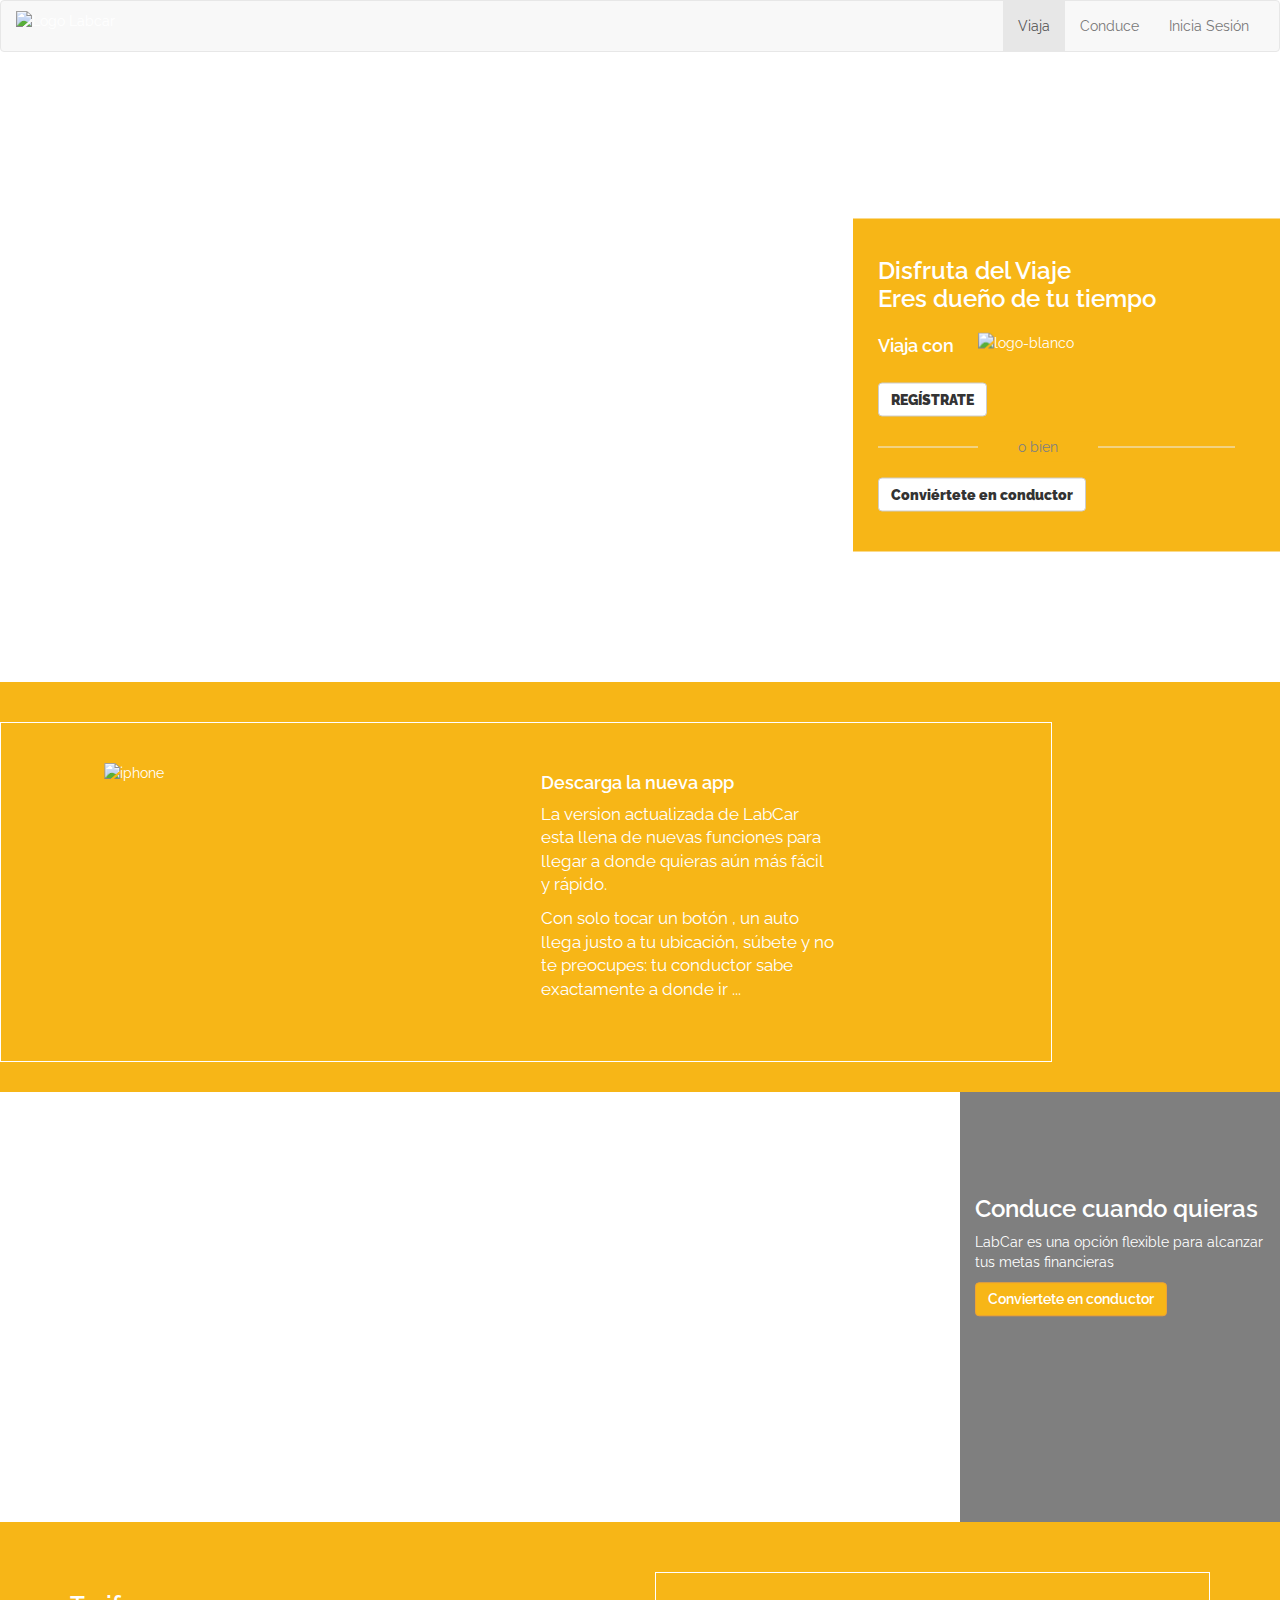
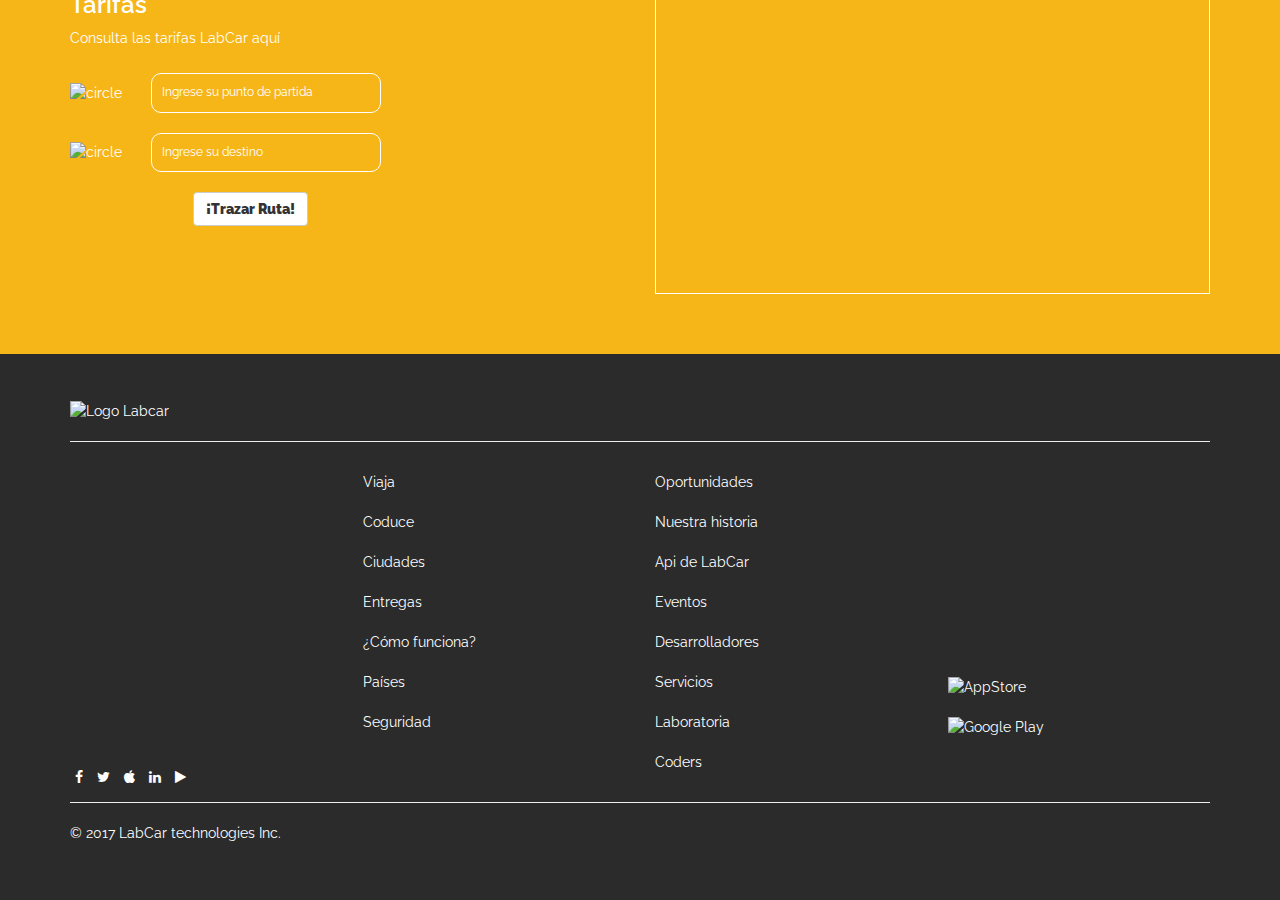
==== commit 1304efc4: "terminando responsive" ====
--- a/index.html
+++ b/index.html
@@ -4,11 +4,10 @@
 <head>
     <meta charset="utf-8">
     <meta http-equiv="X-UA-Compatible" content="IE=edge">
-    <meta name="viewport" content="width=device-width, initial-scale=1">
-
-    <title>Full Width Pics - Start Bootstrap Template</title>
+    <meta name="viewport" content="width=device-width, initial-scale=1.0">
     <link href="assets/icons/font-awesome/font-awesome.css" rel="stylesheet" type="text/css">
     <link href="https://fonts.googleapis.com/css?family=Raleway" rel="stylesheet">
+    <link rel="shortcut icon" href="assets/images/logo.jpg">
     <!-- Bootstrap core CSS -->
 
     <link href="vendors/bootstrap/css/bootstrap.css" rel="stylesheet">
@@ -30,17 +29,16 @@
                         <span class="icon-bar"></span>
                         <span class="icon-bar"></span>
                     </button>
-                    <img src="assets/images/logoForma.png" class="img-responsive" alt="Logo Labcar">
-
+                    <figure class="logo">
+                        <img src="assets/images/logoForma.png" class="img-responsive" alt="Logo Labcar">
+                    </figure>
                 </div>
 
                 <!-- Collect the nav links, forms, and other content for toggling -->
                 <div class="collapse navbar-collapse" id="bs-example-navbar-collapse-1">
                     <ul class="nav navbar-nav navbar-right">
                         <li class="active">
-                            <a href="#">Viaja
-                                <span class="sr-only">(current)</span>
-                            </a>
+                            <a href="#">Viaja </a>
                         </li>
                         <li>
                             <a href="#">Conduce</a>
@@ -56,148 +54,189 @@
 
     </header>
 
-    <section class="box_one">
-        <div class="box_app">
-            <div class="box_app_mobile view-mobile">
-                <h3 class="bold">Comienza a viajar</h1>
-                    <h1 class="inline bold">
-                        con</h1>
-                    <figure class="inline">
-                        <img class="logoblanco" src="assets/images/logoBlanco.png" alt="logo-blanco">
-                    </figure>
-                    <button type="button" class="btn btn-lab">
-                        <span class="text-download">Descarga el app</span>
-                    </button>
-            </div>
-
-            <div class="box_app_desktop view-desktop">
-                <h3 class="bold">Disfruta del Viaje</h3>
-                <h3 class="bold">Eres dueño de tu tiempo</h3>
-                <h4 class="bold inline">Viaja con</h4>
-                <figure class="inline">
-                    <img class="logoblanco" src="assets/images/logoBlanco.png" alt="logo-blanco">
-                </figure>
-
-                <button type="button" class="btn btn-lab" data-toggle="modal" data-target=".modal-registrate">
-                    REGÍSTRATE
-                </button>
-                <hr>
-                <button type="button" class="btn btn-lab">
-                    Conviértete en conductor
-                </button>
-            </div>
-        </div>
+    <section>
+        <div class="container center-y view-mobile">
+            <div class="row">
+                <div class="col-xs-10 col-xs-offset-2 right">
+                    <div class="box_app orange">
+                        <h2 class="bold">Comienza a viajar</h2>
+
+                        <h2 class="inline bold">
+                            con</h2>
+                        <figure class="inline">
+                            <img class="logoblanco" src="assets/images/logoBlanco.png" alt="logo-blanco">
+                        </figure>
+                        <button type="button" class="btn btn-default">
+                            <span class="text-download">Descarga el app</span>
+                        </button>
+                    </div>
+                </div>
+            </div>
+        </div>
+
+        <div class="container-fluid center-y view-desktop">
+            <div class="row">
+                <div class="col-sm-7 col-sm-offset-5  col-md-5 col-md-offset-7  col-lg-4 col-lg-offset-8 right orange">
+                    <div class="box_app">
+
+                        <h3 class="bold">Disfruta del Viaje</h3>
+                        <h3 class="bold">Eres dueño de tu tiempo</h3>
+                        <div class="textandlogo">
+                            <h4 class="bold inline">Viaja con</h4>
+                            <figure class="inline">
+                                <img class="logoblanco" src="assets/images/logoBlanco.png" alt="logo-blanco">
+                            </figure>
+                        </div>
+                        <button type="button" class="btn btn-default" data-toggle="modal" data-target=".modal-registrate">
+                            <span class="textuppercase"> Regístrate</span>
+                        </button>
+                        <hr>
+                        <button type="button" class="btn btn-default">
+                            Conviértete en conductor
+                        </button>
+                    </div>
+                </div>
+            </div>
+        </div>
+
     </section>
     <section>
 
-        <div class="view-mobile">
-
-            <div class="container">
-                <div class="row">
-                    <div class="col-xs-12 ">
-                        <div class="iphone">
-                            <h3 class="textcenter bold">La nueva app</h3>
+
+        <div class="container view-mobile">
+            <div class="row">
+                <div class="col-xs-12 ">
+                    <div class="iphone">
+                        <h3 class="textcenter bold">La nueva app</h3>
+                        <div class="cel">
+                            <figure>
+                                <img class="img-responsive" src="assets/images/iPhone6Plus.png" alt="iphone">
+                            </figure>
+                        </div>
+                    </div>
+                </div>
+            </div>
+
+            <div class="col-xs-12">
+                <p class="text-iphone bold">LLega a tu destino aún más rápido</p>
+            </div>
+        </div>
+
+
+
+        <div class="container-fluid view-desktop">
+
+            <div class="row">
+                <div class="col-sm-12 col-md-10 col-lg-10 left">
+                    <div class="box_iphone">
+
+                        <div class="col-md-7 col-sm-6 col-lg-6">
                             <div class="cel">
                                 <figure>
                                     <img class="img-responsive" src="assets/images/iPhone6Plus.png" alt="iphone">
                                 </figure>
                             </div>
                         </div>
-                    </div>
-
-                    <div class="col-xs-12">
-                        <p class="text-iphone bold">LLega a tu destino aún más rápido</p>
-                    </div>
-                </div>
-
-
-            </div>
-        </div>
-
-
-        <div class="view-desktop">
-            <div class="container-fluid">
-
-                <div class="row">
-                    <div class="col-md-10 left">
-                        <div class="box_iphone">
-
-                            <div class="col-md-5">
-                                <div class="cel">
-                                    <figure>
-                                        <img class="img-responsive" src="assets/images/iPhone6Plus.png" alt="iphone">
-                                    </figure>
-                                </div>
-                            </div>
-                            <div class="col-md-5">
-                                <h4>Descarga la nueva app</h4>
-                                <p>La version actualizada de LabCar esta llena de nuevas funciones para llegar a donde quieras
-                                    aún más fácil y rápido.</p>
-                                <p>Con solo tocar un botón , un auto llega justo a tu ubicación, súbete y no te preocupes: tu
-                                    conductor sabe exactamente a donde ir ... </p>
-                            </div>
-
-                        </div>
-                    </div>
-
-                </div>
-            </div>
-        </div>
+                        <div class="col-md-5 col-sm-6 col-lg-4">
+                            <h4 class="bold">Descarga la nueva app</h4>
+                            <p>La version actualizada de LabCar esta llena de nuevas funciones para llegar a donde quieras aún
+                                más fácil y rápido.</p>
+                            <p>Con solo tocar un botón , un auto llega justo a tu ubicación, súbete y no te preocupes: tu conductor
+                                sabe exactamente a donde ir ... </p>
+                        </div>
+                    </div>
+                </div>
+
+
+            </div>
+        </div>
+
+
     </section>
-    <section class="box_conductor">
-        <div class="container">
-            <div class="row">
-                <div class="col-xs-12">
-                    <div class="conduce view-mobile">
-                        <h4>Conduce cuando quieras
-                        </h4>
+    <section>
+        <div class="container view-mobile">
+            <div class="row">
+                <div class="col-xs-12 box_sect3">
+                    <div class="box_info">
+                        <h3 class="bold">Conduce cuando quieras
+                        </h3>
                         <p>LabCar es una opción flexible para alcanzar tus metas financieras</p>
                         <p>
-                            <button type="button" class="btn btn-warning btn-responsive">Conviertete en conductor</button>
+                            <button type="button" class="btn btn-warning btn-responsive orange" data-toggle="modal" data-target=".modal-conductor">
+                                <span class="bold">Conviertete en conductor</span>
+                            </button>
                         </p>
                     </div>
-                    <div class="conduce boxc_desktop view-desktop">
-                        <h4>Conduce cuando quieras
-                        </h4>
+
+                </div>
+
+            </div>
+        </div>
+        <div class="container-fluid  view-desktop">
+            <div class="row">
+                <div class="col-sm-5 col-sm-offset-7  col-md-4 col-md-offset-8  col-lg-3 col-lg-offset-9 box_sect3 right">
+                    <div class="box_registro">
+                        <h3 class="bold">Conduce cuando quieras
+                        </h3>
                         <p>LabCar es una opción flexible para alcanzar tus metas financieras</p>
                         <p>
-                            <button type="button" class="btn btn-warning btn-responsive" data-toggle="modal" data-target=".modal-conductor">Conviertete en conductor</button>
+                            <button type="button" class="btn btn-warning btn-responsive orange" data-toggle="modal" data-target=".modal-conductor">
+                                <span class="bold">Conviertete en conductor</span>
+                            </button>
                         </p>
                     </div>
                 </div>
-
-            </div>
-        </div>
+            </div>
+        </div>
+
+
     </section>
     <section>
         <div class="container">
             <div class="row">
                 <div class="tarifas-Labcar">
-                    <div class="col-xs-12 col-md-4 col-lg-4">
-                        <h3>
-                            Tarifas
-                        </h3>
-                        <p>Consulta las tarifas LabCar aquí</p>
-                        <div class="consultas">
-                            <figure class="consultas-img">
-                                <img src="assets/images/shape.png" alt="circle">
-                            </figure>
-                            <p class="consultas-text view-mobile">Insurgentes Centro, Cuauhtémoc, Ciudad de México </p>
-                            <p class="consultas-text view-desktop">Ingrese su punto de partida</p>
-
-                        </div>
-                        <div class="consultas">
-                            <figure class="consultas-img">
-                                <img src="assets/images/shape2.png" alt="Shape2">
-                            </figure>
-                            <p class="consultas-text view-mobile">Carolina, Ciudad de los Deportes, Ciudad de México</p>
-                            <p class="consultas-text view-desktop">Ingrese su destino </p>
-                        </div>
-                        <button type="button" class="btn btn-lab center">¡Trazar Ruta!</button>
-                    </div>
-                    <div class="col-xs-12 col-md-2 col-lg-2">
-                    </div>
-                    <div class="col-xs-12 col-md-6 col-lg-6">
+                    <div class="col-xs-12 col-sm-5 col-md-4 col-lg-4">
+                        <div class="container-tarifas">
+
+                            <h3 class="bold">Tarifas</h3>
+                            <p>Consulta las tarifas LabCar aquí</p>
+
+                            <div class="consultas">
+                                <div class="view-mobile">
+                                    <figure class="consultas-img">
+                                        <img src="assets/images/shape.png" alt="circle">
+                                    </figure>
+                                    <input class="input-text orange" id="cinput" type="text" placeholder="Insurgentes Centro, Cuauhtémoc, Ciudad de México ">
+                                </div>
+                                <div class="view-desktop">
+                                    <figure class="consultas-img">
+                                        <img src="assets/images/shape.png" alt="circle">
+                                    </figure>
+                                    <input class="input-text orange" id="cinput" type="text" placeholder="Ingrese su punto de partida">
+                                </div>
+
+                            </div>
+                            <div class="consultas">
+                                <div class="view-mobile">
+                                    <figure class="consultas-img">
+                                        <img src="assets/images/shape2.png" alt="Shape2">
+                                    </figure>
+                                    <input class="input-text orange" id="cinput" type="text" placeholder="Carolina, Ciudad de los Deportes, Ciudad de México">
+
+                                </div>
+                                <div class="view-desktop">
+                                    <figure class="consultas-img">
+                                        <img src="assets/images/shape2.png" alt="circle">
+                                    </figure>
+                                    <input class="input-text orange" type="text" id="cinput" placeholder="Ingrese su destino">
+                                </div>
+                            </div>
+                            <button type="button" class="btn btn-default center">¡Trazar Ruta!</button>
+                        </div>
+                    </div>
+                    <div class="col-xs-12 col-sm-1 col-md-2 col-lg-2">
+                    </div>
+                    <div class="col-xs-12 col-sm-6 col-md-6 col-lg-6">
                         <div class="container-mapa">
 
                             <div class="embed-responsive embed-responsive-16by9">
@@ -226,7 +265,7 @@
 
             </div>
             <div class="row">
-                <div class="col-md-3 white view-desktop">
+                <div class="col-sm-3 col-md-3 col-lg-3  view-desktop">
 
                     <ul class="icons">
                         <li>
@@ -247,7 +286,7 @@
                     </ul>
                 </div>
 
-                <div class="col-xs-6 col-md-3 col-lg-3">
+                <div class="col-xs-5 col-sm-3 col-md-3 col-lg-3">
                     <ul>
                         <li>Viaja</li>
                         <li>Coduce</li>
@@ -259,7 +298,7 @@
 
                     </ul>
                 </div>
-                <div class="col-md-3 col-lg-3 view-desktop">
+                <div class="col-sm-3 col-md-3 col-lg-3 view-desktop">
                     <ul>
                         <li>Oportunidades</li>
                         <li>Nuestra historia</li>
@@ -272,16 +311,18 @@
                     </ul>
 
                 </div>
-                <div class="col-md-3 col-lg-3 view-desktop">
-                    <figure>
-                        <img src="assets/images/appstore.png" class="img-responsive" alt="AppStore">
-                    </figure>
-                    <figure>
-                        <img src="assets/images/enBadgeWebGeneric.png" class="img-responsive" alt="Google Play">
-                    </figure>
-                </div>
-
-                <div class="col-xs-6 view-mobile">
+                <div class="col-sm-3 col-md-3 col-lg-3 view-desktop">
+                    <div class="images-footer">
+                        <figure>
+                            <img src="assets/images/appstore.png" class="img-responsive" alt="AppStore">
+                        </figure>
+                        <figure>
+                            <img src="assets/images/enBadgeWebGeneric.png" class="img-responsive" alt="Google Play">
+                        </figure>
+                    </div>
+                </div>
+
+                <div class="col-xs-7 view-mobile">
 
                     <ul class="icons">
                         <li>
@@ -370,10 +411,6 @@
         </div>
     </div>
 
-    <!--Fin Modal Iniciosesion-->
-
-
-
     <!-- Modal  Registrate-->
 
     <div class="modal fade modal-registrate" tabindex="-1" role="dialog" aria-labelledby="myLargeModalLabel">
@@ -421,8 +458,6 @@
         </div>
     </div>
     </div>
-
-    <!--Fin Modal Registro-->
 
     <!-- Modal  conductor-->
 
@@ -449,7 +484,7 @@
                                 <option selected>Elige la marca de tu vehiculo</option>
                                 <option>BMW</option>
                                 <option>FERRARI</option>
-                                <option>KIA</option>                                
+                                <option>KIA</option>
                             </select>
                             <p class="text-marca">¿No ves tu vehículo en la lista?Envía un correo electrónico a</p>
                             <p class="text-marca text-info bold">sociosmdv@uber.com</p>
@@ -499,16 +534,11 @@
         </div>
     </div>
 
-    <!--Fin Modal Conductor-->
-
-
-    <!-- Fin Modal -->
-    <!-- /container -->
+
+    <!-- Fin Modal Windows -->
     <!-- Bootstrap core JavaScript -->
     <script src="https://ajax.googleapis.com/ajax/libs/jquery/1.12.4/jquery.min.js"></script>
     <script src="vendors/bootstrap/js/bootstrap.min.js"></script>
-
-    <!-- JavaScript -->
     <script src="js/app.js"></script>
 
 </body>
--- a/css/main.css
+++ b/css/main.css
@@ -1,3 +1,16 @@
+/* Clases Especificas */
+body{
+font-family: 'Raleway', sans-serif;
+        color: white;
+
+}
+section:nth-child(odd){
+    background-color: #f7b617;
+}
+form {
+    margin: 0px 10px 20px;
+}
+
 /* Helpers */
 
 .center{
@@ -16,6 +29,13 @@
 .left {
     padding-left: 0px;
 }
+.right {
+    padding-right: 0px;
+}
+.center-y{
+		transform: translateY(70%);
+}
+
 .textuppercase{
 	text-transform:uppercase;
 }
@@ -29,57 +49,52 @@
 .input-group {
     margin-bottom: 15px;
 }
-.btn-lab{
-	color:black;
+.btn-default{
     display: block;
     font-weight: 900;
-	background-color:White;
-}
-
+}
 
 .btn-warning {
   display:block;
   margin-bottom: 12px;
 }
-/* Clases Especificas */
-body{
-font-family: 'Raleway', sans-serif;
-    
-}
-section{
-    background-color: #f7b617;
-    color: white;
-}
-form {
-    margin: 0px 10px 20px;
+
+.orange{
+		background-color:#f7b617;
+}
+.btn-block{
+	    margin: 10px 0px;
 }
 
 /* header */
 .navbar{
 	    margin-bottom: 0px; 
 }
+.logo {
+    width: 100px;
+    margin-top: 10px;
+}
 /* section 1 */
 
-.box_one{
+section:first-of-type {
     background-image: url(../assets/images/taxi.jpg);
     background-repeat: no-repeat;
-    background-position: center bottom;
+	background-position: center 93%;
     background-size: cover;
 	height: 540px;    
 }
 
 .box_app{
-    background-color: #f7b617;
-    transform: translateY(62%);
-    float: right;
+	padding:28px 0px 40px 25px;
+    margin-left: 10px;
 	
 }
-.box_app h1 {
-	line-height: 28px;
-}
-
-.box_app_mobile{
-	    padding: 28px 105px 40px 42px;
+.box_app h2{
+	    line-height: 22px;
+		font-size:25px;
+}
+.box_app button {
+	margin-top:20px;
 }
 .logoblanco {
      height: 16px;
@@ -87,7 +102,7 @@
     margin-bottom: 10px;
 }
 .text-download {
-    font-size: 18px;
+    font-size: 15px;
 }
 
 .btn_app {
@@ -102,7 +117,7 @@
 	padding: 40px;
 }
 .cel {
-    width: 71%;
+    width: 53%;
     transform: translateX(20%);
 }
 .text-iphone{
@@ -120,29 +135,28 @@
 	color:white;
 }
 
-/* Form */
-.inputname {
-    padding-right: 2px;
-}
-.inputlastname {
-    padding-left: 2px;
-}
+
 /* ---------------
 	Section3
 	------------ */
-	.box_conductor{
+section:nth-of-type(3){
     height: 430px;
     background-image: url(../assets/images/conduce.jpg);
     background-repeat: no-repeat;
     background-position: center right;
     background-size: cover;
-	  filter:brightness(0.5);
-
-}
-.conduce {
+}    
+.box_info {
     margin: 90px 0px 0px 20px;
-}
-
+	    font-size: 18px;
+}
+.box_info button {
+    font-size: 18px;
+}
+.box_sect3 {
+background: rgba(0, 0, 0, 0.5);
+    height: 430px;
+}	
 	/* ---------------
 	Section4
 	------------ */
@@ -151,19 +165,38 @@
     padding: 50px 0px;
 }
 .consultas {
-    margin-bottom: 20px;
-	
-}
-.consultas-text, .consultas-img{
+    margin-bottom: 30px;
+}
+.container-tarifas{
+	margin-bottom:60px;
+}
+
+.input-text, .consultas-img{
     display: inline;
 }
 
-.consultas-text{
-    margin-left: 10px;
-    font-size: 11px;
+.input-text{
+    margin-left: 25px;
+    font-size: 12px;
     border: 1px solid white;
     border-radius: 10px;
     padding: 10px;
+    width: 230px;
+}
+.input-text:focus { 
+	outline:none;
+}
+.input-text::-moz-placeholder {
+    color: white;
+  }
+  .input-text:-ms-input-placeholder {
+    color: white;
+  }
+  .input-text::-webkit-input-placeholder {
+    color:white;
+  }
+  .tarifas-Labcar p{
+	margin-bottom:25px;
 }
 .container-mapa {
 	    padding: 10px;
@@ -196,37 +229,8 @@
     margin: 5px;
 
 }	
-/* View Desktop */
-/* ***** Section1**** */
-
-.box_app_desktop {
-    width: 400px;
-    padding: 0px 25px 30px 25px;
-}
-	
-/* Section2**** */
-
-.box_iphone{
-	margin: 40px 0px 30px 0px;
-    border: 1px solid white;
-	padding: 40px;
-	height: 380px;
-}
-
-/* Section 3 */
-
-.boxc_desktop {
-    float: right;
-    width: 250px;
-}
-/*
-@media (min-width: 768px) {
-
-
- @media (min-width: @screen-md-min) {
-
-
-Modales */
+
+/* Modales */
 /* Modal Login */
 .form-login {
     width: 300px;
@@ -265,16 +269,93 @@
 .close {
 	font-size: 30px;
 }
-.btn-block{
-	    margin: 10px 0px;
-}
+/* Form */
+.inputname {
+    padding-right: 2px;
+}
+.inputlastname {
+    padding-left: 2px;
+}
+
+/* @media querys */
+
 @media (min-width: 768px) {
-	.modal-sm {
-    width: 480px;
-}
-.modal-lg{
-    width: 480px;
-}
+	/* Section1 */
+	
+	section:first-of-type {
+	height: 630px;  
+}
+	.center-y{
+		transform: translateY(50%);
+	}
+/* ***** Section1**** */
+.box_app{
+padding-right: 45px;
+padding-left:0px;
+}
+.box_app h1 {
+	line-height: 28px;
+}
+.bg{
+	background:none;
+}
+.box_app h3{
+ line-height: 8px;
+}
+.textandlogo {
+    margin: 30px 0px 8px;
+}
+
+.box_app hr::after {
+    font-size: 1em;
+    position: relative;
+    top: -16px;
+    display: inline-block;
+    padding: 5px 40px;
+    content: 'o bien';
+    left: 100px;
+    background-color: #f7b617;
+}
+.box_app hr {
+    overflow: visible;
+	margin: 30px 0px 30px;
+}
+/* Section2**** */
+
+.box_iphone{
+	margin: 40px 0px 30px 0px;
+    border: 1px solid white;
+	padding: 40px;
+	height: 340px;
+}
+.box_iphone  p {
+ font-size: 16.5px;
+}
+
+/* Section 3 */
+
+
+.box_registro{
+			transform: translateY(70%);
+
+}
+/* Section 4 */
+
+.consultas {
+    margin-bottom: 20px;
+}
+
+/* Footer */
+.icons{
+	transform: translateY(580%);
+}
+.images-footer {
+    transform: translateY(215px);
+}
+.images-footer img{
+	width:45%;
+}
+/* ****** */
   .view-mobile {
     display: none;
   }
@@ -282,7 +363,33 @@
   .view-desktop {
     display: block;
   }
-}
-
-
-
+  
+  
+  .modal-sm {
+    width: 480px;
+}
+.modal-lg{
+    width: 480px;
+}
+}
+
+@media screen and (min-width: 480px) and (max-width:768px){
+
+    .box_app h2{
+		
+		font-size: 36px;
+	}
+	.box_app button {
+	margin-top:30px;
+}
+	.text-download {
+    font-size: 18px;
+}
+.box_app{
+	padding: 30px 0px 50px 25px;
+    margin-left: 10px;
+}
+}
+
+
+
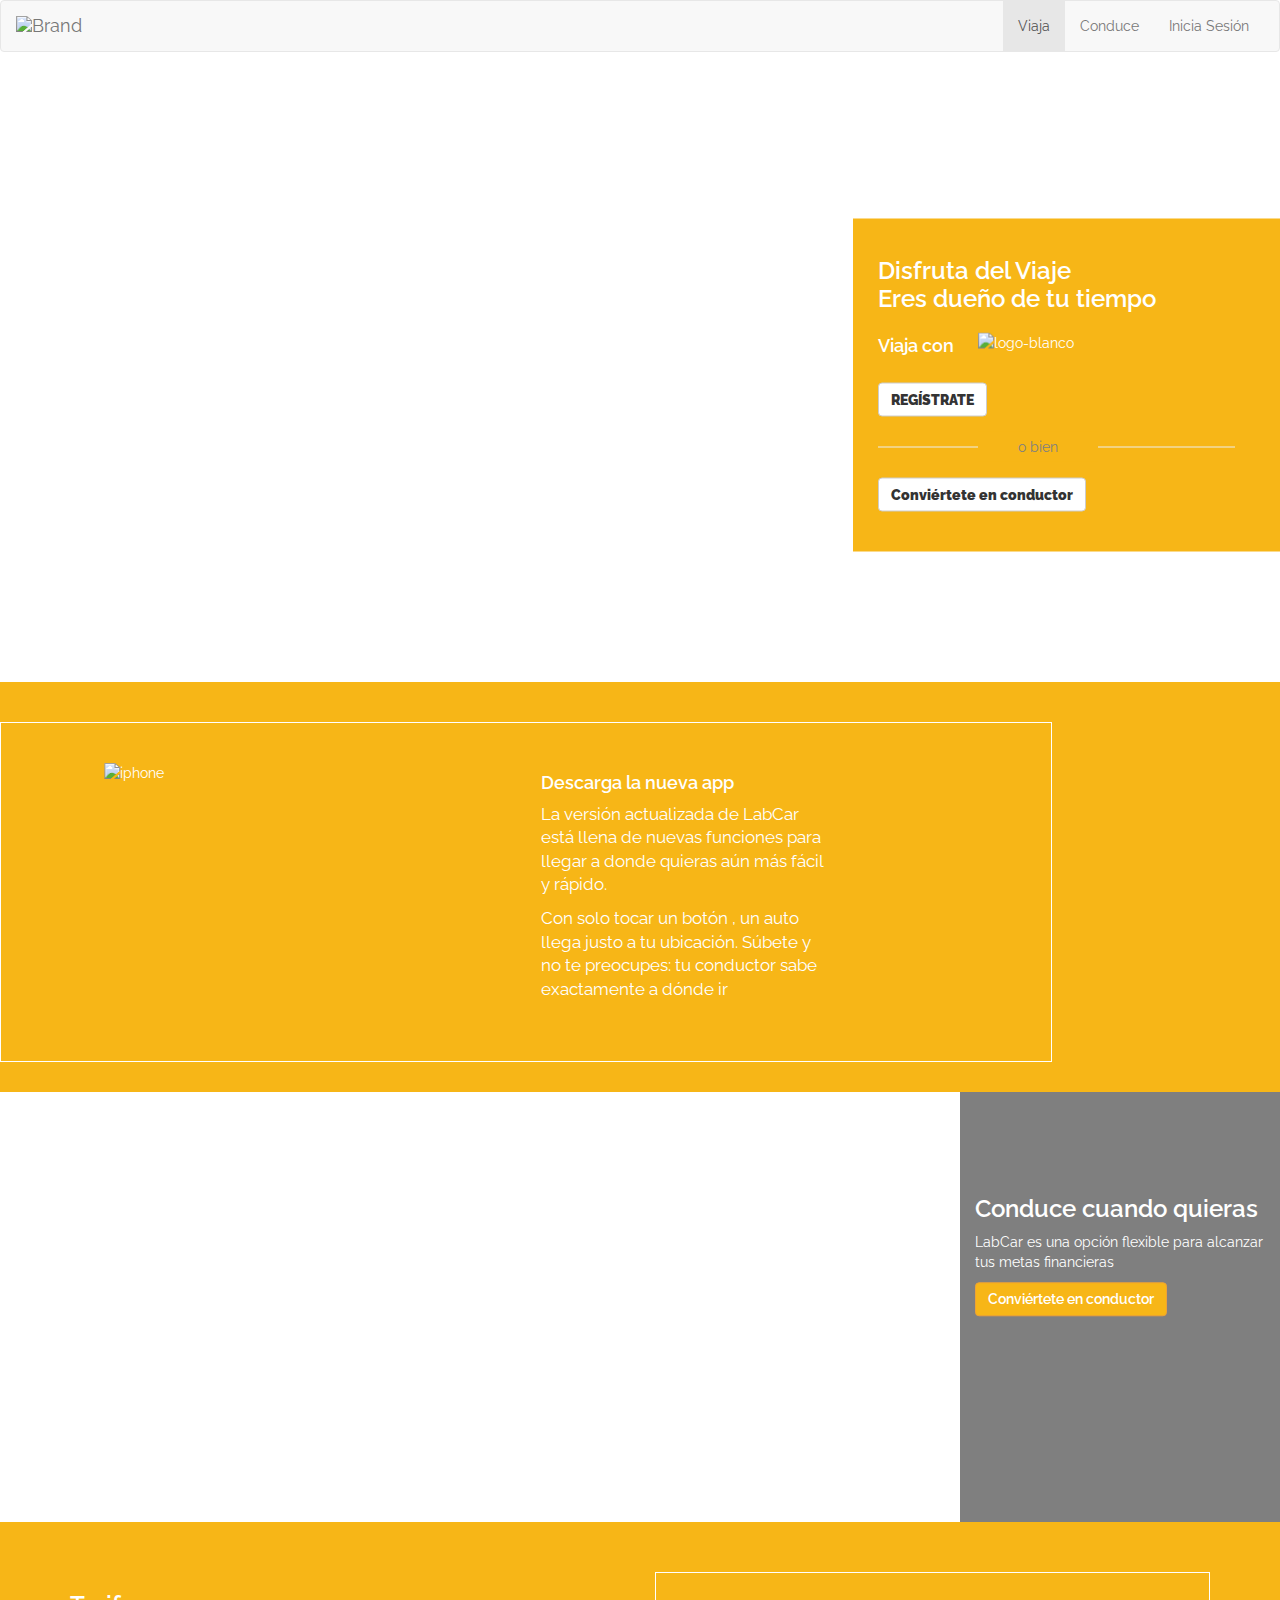
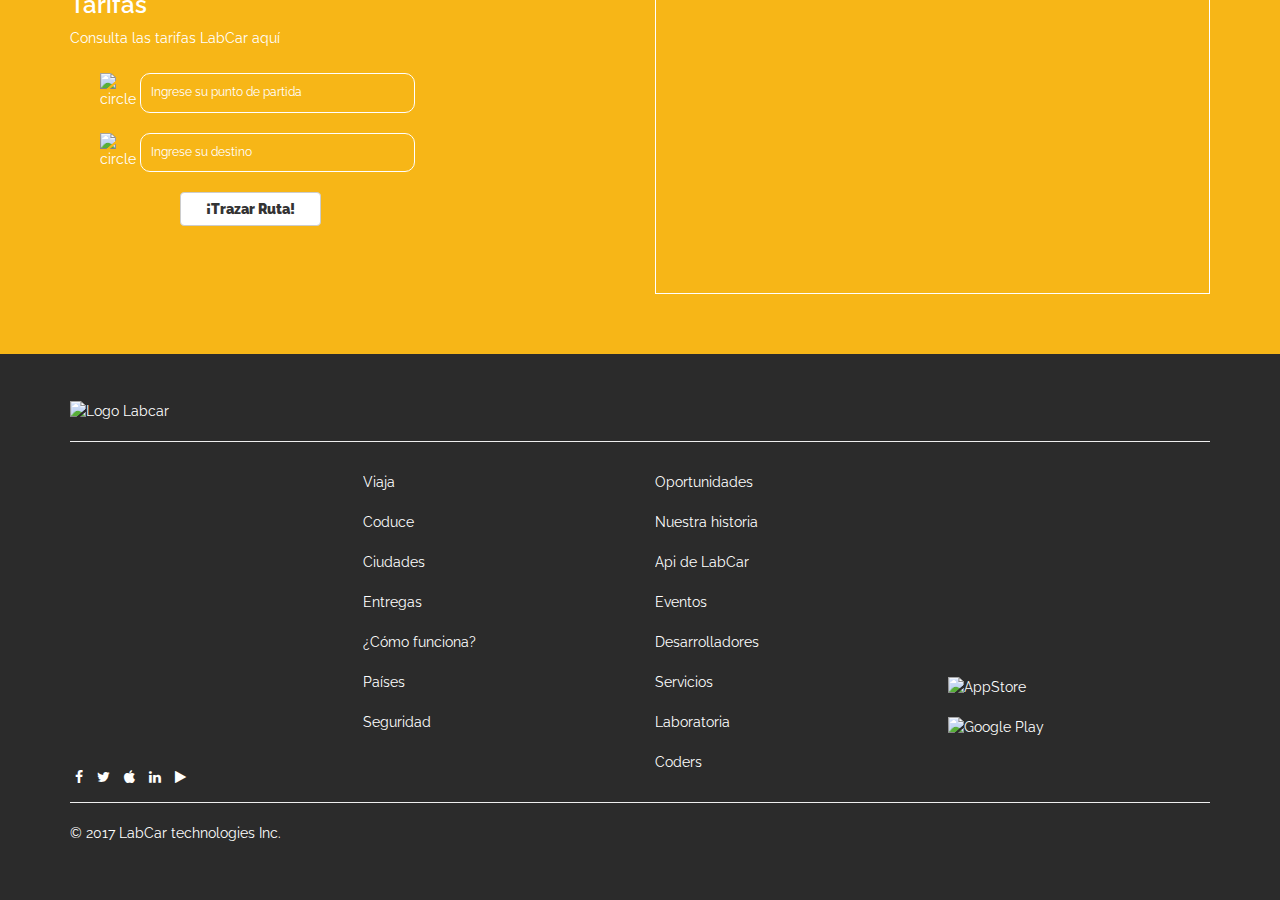
==== commit 904ad1b9: "Producto terminado" ====
--- a/index.html
+++ b/index.html
@@ -9,31 +9,30 @@
     <link href="https://fonts.googleapis.com/css?family=Raleway" rel="stylesheet">
     <link rel="shortcut icon" href="assets/images/logo.jpg">
     <!-- Bootstrap core CSS -->
-
     <link href="vendors/bootstrap/css/bootstrap.css" rel="stylesheet">
     <link href="css/main.css" rel="stylesheet">
-
     <title>Lab-Car</title>
 </head>
 
 <body>
     <header>
-        <nav class="navbar navbar-default">
+        <nav class="navbar navbar-default" role="navigation">
             <div class="container-fluid">
                 <!-- Brand and toggle get grouped for better mobile display -->
                 <div class="navbar-header">
-                    <button type="button" class="navbar-toggle collapsed" data-toggle="collapse" data-target="#bs-example-navbar-collapse-1"
+                    <button type="button" class="navbar-toggle collapsed pull-left" data-toggle="collapse" data-target="#bs-example-navbar-collapse-1"
                         aria-expanded="false">
                         <span class="sr-only">Toggle navigation</span>
                         <span class="icon-bar"></span>
                         <span class="icon-bar"></span>
                         <span class="icon-bar"></span>
                     </button>
-                    <figure class="logo">
-                        <img src="assets/images/logoForma.png" class="img-responsive" alt="Logo Labcar">
-                    </figure>
-                </div>
-
+                    <a class="navbar-brand pull-right" href="#">
+                        <figure class="logo">
+                            <img src="assets/images/logoForma.png" class="img-responsive" alt="Brand">
+                        </figure>
+                    </a>
+                </div>
                 <!-- Collect the nav links, forms, and other content for toggling -->
                 <div class="collapse navbar-collapse" id="bs-example-navbar-collapse-1">
                     <ul class="nav navbar-nav navbar-right">
@@ -44,14 +43,12 @@
                             <a href="#">Conduce</a>
                         </li>
                         <li>
-
                             <a href="#" data-toggle="modal" data-target=".modal-iniciosesion">Inicia Sesión</a>
                         </li>
                     </ul>
                 </div>
             </div>
         </nav>
-
     </header>
 
     <section>
@@ -73,7 +70,6 @@
                 </div>
             </div>
         </div>
-
         <div class="container-fluid center-y view-desktop">
             <div class="row">
                 <div class="col-sm-7 col-sm-offset-5  col-md-5 col-md-offset-7  col-lg-4 col-lg-offset-8 right orange">
@@ -91,7 +87,7 @@
                             <span class="textuppercase"> Regístrate</span>
                         </button>
                         <hr>
-                        <button type="button" class="btn btn-default">
+                        <button type="button" class="btn btn-default" data-toggle="modal" data-target=".modal-conductor">
                             Conviértete en conductor
                         </button>
                     </div>
@@ -100,9 +96,8 @@
         </div>
 
     </section>
+
     <section>
-
-
         <div class="container view-mobile">
             <div class="row">
                 <div class="col-xs-12 ">
@@ -116,16 +111,11 @@
                     </div>
                 </div>
             </div>
-
             <div class="col-xs-12">
                 <p class="text-iphone bold">LLega a tu destino aún más rápido</p>
             </div>
         </div>
-
-
-
         <div class="container-fluid view-desktop">
-
             <div class="row">
                 <div class="col-sm-12 col-md-10 col-lg-10 left">
                     <div class="box_iphone">
@@ -139,134 +129,121 @@
                         </div>
                         <div class="col-md-5 col-sm-6 col-lg-4">
                             <h4 class="bold">Descarga la nueva app</h4>
-                            <p>La version actualizada de LabCar esta llena de nuevas funciones para llegar a donde quieras aún
+                            <p>La versión actualizada de LabCar está llena de nuevas funciones para llegar a donde quieras aún
                                 más fácil y rápido.</p>
-                            <p>Con solo tocar un botón , un auto llega justo a tu ubicación, súbete y no te preocupes: tu conductor
-                                sabe exactamente a donde ir ... </p>
-                        </div>
-                    </div>
-                </div>
-
-
-            </div>
-        </div>
-
-
+                            <p>Con solo tocar un botón , un auto llega justo a tu ubicación. Súbete y no te preocupes: tu conductor
+                                sabe exactamente a dónde ir </p>
+                        </div>
+                    </div>
+                </div>
+            </div>
+        </div>
     </section>
+
     <section>
         <div class="container view-mobile">
             <div class="row">
-                <div class="col-xs-12 box_sect3">
+                <div class="col-xs-12 box_sectDrive">
                     <div class="box_info">
                         <h3 class="bold">Conduce cuando quieras
                         </h3>
                         <p>LabCar es una opción flexible para alcanzar tus metas financieras</p>
                         <p>
                             <button type="button" class="btn btn-warning btn-responsive orange" data-toggle="modal" data-target=".modal-conductor">
-                                <span class="bold">Conviertete en conductor</span>
+                                <span class="bold">Conviértete en conductor</span>
                             </button>
                         </p>
                     </div>
-
-                </div>
-
+                </div>
             </div>
         </div>
         <div class="container-fluid  view-desktop">
             <div class="row">
-                <div class="col-sm-5 col-sm-offset-7  col-md-4 col-md-offset-8  col-lg-3 col-lg-offset-9 box_sect3 right">
+                <div class="col-sm-5 col-sm-offset-7  col-md-4 col-md-offset-8  col-lg-3 col-lg-offset-9 box_sectDrive  right">
                     <div class="box_registro">
                         <h3 class="bold">Conduce cuando quieras
                         </h3>
                         <p>LabCar es una opción flexible para alcanzar tus metas financieras</p>
                         <p>
                             <button type="button" class="btn btn-warning btn-responsive orange" data-toggle="modal" data-target=".modal-conductor">
-                                <span class="bold">Conviertete en conductor</span>
+                                <span class="bold">Conviértete en conductor</span>
                             </button>
                         </p>
                     </div>
                 </div>
             </div>
         </div>
-
-
     </section>
+
     <section>
         <div class="container">
-            <div class="row">
-                <div class="tarifas-Labcar">
-                    <div class="col-xs-12 col-sm-5 col-md-4 col-lg-4">
-                        <div class="container-tarifas">
-
-                            <h3 class="bold">Tarifas</h3>
-                            <p>Consulta las tarifas LabCar aquí</p>
-
-                            <div class="consultas">
-                                <div class="view-mobile">
-                                    <figure class="consultas-img">
-                                        <img src="assets/images/shape.png" alt="circle">
-                                    </figure>
-                                    <input class="input-text orange" id="cinput" type="text" placeholder="Insurgentes Centro, Cuauhtémoc, Ciudad de México ">
-                                </div>
-                                <div class="view-desktop">
-                                    <figure class="consultas-img">
-                                        <img src="assets/images/shape.png" alt="circle">
-                                    </figure>
-                                    <input class="input-text orange" id="cinput" type="text" placeholder="Ingrese su punto de partida">
-                                </div>
-
-                            </div>
-                            <div class="consultas">
-                                <div class="view-mobile">
-                                    <figure class="consultas-img">
-                                        <img src="assets/images/shape2.png" alt="Shape2">
-                                    </figure>
-                                    <input class="input-text orange" id="cinput" type="text" placeholder="Carolina, Ciudad de los Deportes, Ciudad de México">
-
-                                </div>
-                                <div class="view-desktop">
-                                    <figure class="consultas-img">
-                                        <img src="assets/images/shape2.png" alt="circle">
-                                    </figure>
-                                    <input class="input-text orange" type="text" id="cinput" placeholder="Ingrese su destino">
-                                </div>
-                            </div>
-                            <button type="button" class="btn btn-default center">¡Trazar Ruta!</button>
-                        </div>
-                    </div>
-                    <div class="col-xs-12 col-sm-1 col-md-2 col-lg-2">
-                    </div>
-                    <div class="col-xs-12 col-sm-6 col-md-6 col-lg-6">
-                        <div class="container-mapa">
-
-                            <div class="embed-responsive embed-responsive-16by9">
-                                <iframe class="embed-responsive-item" src="https://www.google.com/maps/embed?pb=!1m18!1m12!1m3!1d31205.445431082335!2d-77.02029933906555!3d-12.133987120255359!2m3!1f0!2f0!3f0!3m2!1i1024!2i768!4f13.1!3m3!1m2!1s0x9105c8033c4f960d%3A0xb1090a5c19afced4!2sLaboratoria!5e0!3m2!1ses-419!2spe!4v1513058428330"
-                                    width="600" height="450" frameborder="0" style="border:0" allowfullscreen></iframe>
-                            </div>
-                        </div>
-                    </div>
-                </div>
-
-            </div>
+            <div class="row tarifas-Labcar">
+                <div class="col-xs-12 col-sm-5 col-md-4 col-lg-4">
+                    <div class="container-tarifas">
+                        <h3 class="bold">Tarifas</h3>
+                        <p>Consulta las tarifas LabCar aquí</p>
+
+                        <div class="consultas  col-xs-12 col-sm-12 col-md-12 col-lg-12">
+                            <div class="view-mobile">
+                                <figure class="consultas-img col-xs-1">
+                                    <img src="assets/images/shape.png" alt="circle">
+                                </figure>
+                                <input class="col-xs-9 input-text orange" id="cinput" type="text" placeholder="Insurgentes Centro, Cuauhtémoc, Ciudad de México ">
+                            </div>
+                            <div class="view-desktop">
+                                <figure class="consultas-img col-sm-1 col-md-1 col-lg-1">
+                                    <img src="assets/images/shape.png" alt="circle">
+                                </figure>
+                                <input class="col-sm-9 col-md-9 col-lg-10 input-text orange" id="cinput" type="text" placeholder="Ingrese su punto de partida">
+                            </div>
+
+                        </div>
+                        <div class="consultas  col-xs-12 col-sm-12 col-md-12 col-lg-12">
+                            <div class="view-mobile">
+                                <figure class="consultas-img col-xs-1">
+                                    <img src="assets/images/shape2.png" alt="Shape2">
+                                </figure>
+                                <input class="col-xs-9 input-text orange" id="cinput" type="text" placeholder="Carolina, Ciudad de los Deportes, Ciudad de México">
+
+                            </div>
+                            <div class="view-desktop">
+                                <figure class="col-sm-1 col-md-1 col-lg-1 consultas-img">
+                                    <img src="assets/images/shape2.png" alt="circle">
+                                </figure>
+                                <input class="col-sm-9 col-md-9 col-lg-10 input-text orange" type="text" id="cinput" placeholder="Ingrese su destino">
+                            </div>
+                        </div>
+                        <button type="button" class="btn btn-default center">¡Trazar Ruta!</button>
+                    </div>
+                </div>
+                <div class="col-xs-12 col-sm-1 col-md-2 col-lg-2">
+                </div>
+                <div class="col-xs-12 col-sm-6 col-md-6 col-lg-6">
+                    <div class="container-mapa">
+
+                        <div class="embed-responsive embed-responsive-16by9">
+                            <iframe class="embed-responsive-item" src="https://www.google.com/maps/embed?pb=!1m18!1m12!1m3!1d31205.445431082335!2d-77.02029933906555!3d-12.133987120255359!2m3!1f0!2f0!3f0!3m2!1i1024!2i768!4f13.1!3m3!1m2!1s0x9105c8033c4f960d%3A0xb1090a5c19afced4!2sLaboratoria!5e0!3m2!1ses-419!2spe!4v1513058428330"
+                                width="600" height="450" frameborder="0" style="border:0" allowfullscreen></iframe>
+                        </div>
+                    </div>
+                </div>
+            </div>
+        </div>
         </div>
     </section>
-
 
     <footer>
         <div class="container">
             <div class="row">
                 <div class="col-xs-12">
-
                     <figure>
                         <img src="assets/images/logoBlanco.png" class="img-responsive" alt="Logo Labcar">
                     </figure>
                     <hr>
                 </div>
-
             </div>
             <div class="row">
                 <div class="col-sm-3 col-md-3 col-lg-3  view-desktop">
-
                     <ul class="icons">
                         <li>
                             <i class="fa fa-facebook" aria-hidden="true"></i>
@@ -285,7 +262,6 @@
                         </li>
                     </ul>
                 </div>
-
                 <div class="col-xs-5 col-sm-3 col-md-3 col-lg-3">
                     <ul>
                         <li>Viaja</li>
@@ -309,7 +285,6 @@
                         <li>Laboratoria</li>
                         <li>Coders</li>
                     </ul>
-
                 </div>
                 <div class="col-sm-3 col-md-3 col-lg-3 view-desktop">
                     <div class="images-footer">
@@ -321,9 +296,7 @@
                         </figure>
                     </div>
                 </div>
-
                 <div class="col-xs-7 view-mobile">
-
                     <ul class="icons">
                         <li>
                             <i class="fa fa-facebook" aria-hidden="true"></i>
@@ -341,15 +314,14 @@
                             <i class="fa fa-play" aria-hidden="true"></i>
                         </li>
                     </ul>
-
-                    <figure>
-                        <img src="assets/images/enBadgeWebGeneric.png" class="img-responsive" alt="Google Play">
-                    </figure>
-
-                    <figure>
-                        <img src="assets/images/appstore.png" class="img-responsive" alt="AppStore">
-
-                    </figure>
+                    <div class="images-footer">
+                        <figure>
+                            <img src="assets/images/appstore.png" class="img-responsive" alt="AppStore">
+                        </figure>
+                        <figure>
+                            <img src="assets/images/enBadgeWebGeneric.png" class="img-responsive" alt="Google Play">
+                        </figure>
+                    </div>
                 </div>
             </div>
             <div class="row">
@@ -363,11 +335,10 @@
             </div>
         </div>
     </footer>
-    <!-- Ventanas Modales -->
-
+
+    <!-- *********** Ventanas Modales ****** -->
 
     <!-- Modal  InicioSesion-->
-
     <div class="modal fade modal-iniciosesion" tabindex="-1" role="dialog" aria-labelledby="myLargeModalLabel">
         <div class="modal-dialog" role="document">
             <div class="modal-content modal-turquoise">
@@ -383,7 +354,6 @@
                     <hr>
                     <div class="form-login center">
                         <form>
-
                             <div class="input-group">
                                 <span class="input-group-addon">
                                     <i class="glyphicon glyphicon-user"></i>
@@ -397,22 +367,17 @@
                                 <input id="password" type="password" class="form-control" name="password" placeholder="Password">
                             </div>
                             <button class="btn  btn-warning center">LOGING</button>
-
                             <p>Forgot Password?
                                 <span class="red">Click Here</span>
                             </p>
-
-
                         </form>
                     </div>
                 </div>
-
             </div>
         </div>
     </div>
 
     <!-- Modal  Registrate-->
-
     <div class="modal fade modal-registrate" tabindex="-1" role="dialog" aria-labelledby="myLargeModalLabel">
         <div class="modal-dialog modal-sm" role="document">
             <div class="modal-content modal-gris">
@@ -423,15 +388,12 @@
                 </div>
                 <div class="modal-body registro">
                     <form>
-
                         <button class="btn btn-black  btn-block">Ya tienes una cuenta?</button>
                         <p class="textuppercase textcenter"> o crea una cuenta nueva</p>
                         <div class="row">
-
                             <div class="col-xs-6 col-md-6 inputname">
                                 <input type="text" class="form-control" placeholder="Nombre">
                             </div>
-
                             <div class="col-xs-6 col-md-6 inputlastname">
                                 <input type="text" class="form-control" placeholder="Apellido">
                             </div>
@@ -441,7 +403,6 @@
                         <input type="text" class="form-control" placeholder="Contraseña">
                         <input type="text" class="form-control" placeholder="Ciudad">
                         <input type="text" class="form-control" placeholder="(Opcional) Código de Invitación">
-
                         <button class="btn  btn-block">
                             <span class="bold">Cómo te enteraste de nosotros?</span>
                             <span class="glyphicon glyphicon-chevron-down"></span>
@@ -449,8 +410,6 @@
                         <button class="btn btn-send  btn-info btn-block">
                             <span class="bold textuppercase">Enviar</span>
                         </button>
-
-
                     </form>
                 </div>
             </div>
@@ -460,7 +419,6 @@
     </div>
 
     <!-- Modal  conductor-->
-
     <div class="modal fade modal-conductor" tabindex="-1" role="dialog" aria-labelledby="myLargeModalLabel">
         <div class="modal-dialog modal-sm" role="document">
             <div class="modal-content modal-gris">
@@ -489,51 +447,36 @@
                             <p class="text-marca">¿No ves tu vehículo en la lista?Envía un correo electrónico a</p>
                             <p class="text-marca text-info bold">sociosmdv@uber.com</p>
                         </div>
-
                         <div class="form-group">
-
                             <label>Modelo: </label>
-
                             <select class="form-control">
                                 <option selected>Modelo1</option>
-                                <option>No</option>
+                                <option>Modelo2</option>
                             </select>
-
                         </div>
                         <div class="form-group">
                             <label>Año: </label>
-
                             <select class="form-control">
                                 <option selected>2017</option>
-                                <option>GTC4</option>
-                                <option>F12</option>
-                                <option>CALIFORNIA</option>
+                                <option>2016</option>
+                                <option>2015</option>
+                                <option>2014</option>
                             </select>
-
                         </div>
                         <div class="form-group">
                             <label>Número de matrícula: </label>
-
-
                             <input class="form-control" type="text" placeholder="Número de la matricula" />
                             <p>La información de la matrícula ayuda a los clientes a identificar tu vehículo</p>
                         </div>
 
-
                         <button class="btn btn-info btn-block">
                             <span class="bold textuppercase">Enviar</span>
                         </button>
-
-
-
                     </form>
-
-                </div>
-
+                </div>
             </div>
         </div>
     </div>
-
 
     <!-- Fin Modal Windows -->
     <!-- Bootstrap core JavaScript -->
--- a/css/main.css
+++ b/css/main.css
@@ -1,106 +1,132 @@
 /* Clases Especificas */
-body{
-font-family: 'Raleway', sans-serif;
-        color: white;
-
-}
-section:nth-child(odd){
+
+body {
+    font-family: 'Raleway', sans-serif;
+}
+
+section:nth-child(odd) {
     background-color: #f7b617;
 }
+
 form {
     margin: 0px 10px 20px;
 }
 
+section {
+    color: white;
+}
+
+
 /* Helpers */
 
-.center{
+.center {
     margin: 0 auto;
 }
-.inline{
-		display:inline;
-
-}
-.bold{
-	    font-weight: 600;
-}
-.textcenter{
+
+.inline {
+    display: inline;
+}
+
+.bold {
+    font-weight: 600;
+}
+
+.textcenter {
     text-align: center;
 }
+
 .left {
     padding-left: 0px;
 }
+
 .right {
     padding-right: 0px;
 }
-.center-y{
-		transform: translateY(70%);
-}
-
-.textuppercase{
-	text-transform:uppercase;
+
+.center-y {
+    transform: translateY(70%);
+}
+
+.textuppercase {
+    text-transform: uppercase;
 }
 
 .view-mobile {
-  display: block;
-}
+    display: block;
+}
+
 .view-desktop {
-  display: none;
-}
+    display: none;
+}
+
 .input-group {
     margin-bottom: 15px;
 }
-.btn-default{
+
+.btn-default {
     display: block;
     font-weight: 900;
 }
 
 .btn-warning {
-  display:block;
-  margin-bottom: 12px;
-}
-
-.orange{
-		background-color:#f7b617;
-}
-.btn-block{
-	    margin: 10px 0px;
-}
-
-/* header */
-.navbar{
-	    margin-bottom: 0px; 
-}
+    display: block;
+    margin-bottom: 12px;
+}
+
+.orange {
+    background-color: #f7b617;
+}
+
+.btn-block {
+    margin: 10px 0px;
+}
+
+
+/* Navigation */
+
+.navbar {
+    margin-bottom: 0px;
+}
+
 .logo {
     width: 100px;
-    margin-top: 10px;
-}
+}
+
+a.navbar-brand {
+    margin-right: 35%;
+}
+
+
 /* section 1 */
 
 section:first-of-type {
     background-image: url(../assets/images/taxi.jpg);
     background-repeat: no-repeat;
-	background-position: center 93%;
+    background-position: center 93%;
     background-size: cover;
-	height: 540px;    
-}
-
-.box_app{
-	padding:28px 0px 40px 25px;
+    height: 540px;
+}
+
+.box_app {
+    padding: 28px 0px 40px 25px;
     margin-left: 10px;
-	
-}
-.box_app h2{
-	    line-height: 22px;
-		font-size:25px;
-}
+}
+
+.box_app h2 {
+    line-height: 22px;
+    font-size: 25px;
+}
+
 .box_app button {
-	margin-top:20px;
-}
+    margin-top: 20px;
+}
+
 .logoblanco {
-     height: 16px;
+    height: 16px;
     margin-left: 20px;
     margin-bottom: 10px;
 }
+
 .text-download {
     font-size: 15px;
 }
@@ -108,288 +134,318 @@
 .btn_app {
     margin-top: 2.7em;
 }
+
+
 /* ---------------
 	Section2
 	------------ */
-	.iphone {
-	margin: 40px 0px 30px 0px;
+
+.iphone {
+    margin: 40px 0px 30px 0px;
     border: 1px solid white;
-	padding: 40px;
-}
+    padding: 40px;
+}
+
 .cel {
     width: 53%;
     transform: translateX(20%);
 }
-.text-iphone{
-	font-size:18px;
-}
-.modal-gris{
+
+.text-iphone {
+    font-size: 18px;
+}
+
+.modal-gris {
     background-color: #a9a9a9;
 }
+
 .btn-black {
     background-color: black;
     color: white;
-	margin-bottom: 10px;
-}
-.btn-black:hover{
-	color:white;
+    margin-bottom: 10px;
+}
+
+.btn-black:hover {
+    color: white;
 }
 
 
 /* ---------------
 	Section3
 	------------ */
-section:nth-of-type(3){
+
+section:nth-of-type(3) {
     height: 430px;
     background-image: url(../assets/images/conduce.jpg);
     background-repeat: no-repeat;
     background-position: center right;
     background-size: cover;
-}    
+}
+
 .box_info {
     margin: 90px 0px 0px 20px;
-	    font-size: 18px;
-}
+    font-size: 18px;
+}
+
 .box_info button {
     font-size: 18px;
 }
-.box_sect3 {
-background: rgba(0, 0, 0, 0.5);
+
+.box_sectDrive {
+    background: rgba(0, 0, 0, 0.5);
     height: 430px;
-}	
-	/* ---------------
+}
+
+
+/* ---------------
 	Section4
 	------------ */
-	
-	.tarifas-Labcar {
-    padding: 50px 0px;
-}
+
+.tarifas-Labcar {
+    padding: 50px 0px 0px;
+}
+
 .consultas {
     margin-bottom: 30px;
 }
-.container-tarifas{
-	margin-bottom:60px;
-}
-
-.input-text, .consultas-img{
+
+.container-tarifas {
+    margin-bottom: 60px;
+}
+
+.input-text,
+.consultas-img {
     display: inline;
 }
 
-.input-text{
+.input-text {
     margin-left: 25px;
     font-size: 12px;
     border: 1px solid white;
     border-radius: 10px;
     padding: 10px;
-    width: 230px;
-}
-.input-text:focus { 
-	outline:none;
-}
+}
+
+.input-text:focus {
+    outline: none;
+}
+
 .input-text::-moz-placeholder {
     color: white;
-  }
-  .input-text:-ms-input-placeholder {
-    color: white;
-  }
-  .input-text::-webkit-input-placeholder {
-    color:white;
-  }
-  .tarifas-Labcar p{
-	margin-bottom:25px;
-}
+}
+
+.input-text:-ms-input-placeholder {
+    color: white;
+}
+
+.input-text::-webkit-input-placeholder {
+    color: white;
+}
+
+.tarifas-Labcar p {
+    margin-bottom: 25px;
+}
+
+.tarifas-Labcar button {
+    padding: 6px 25px;
+}
+
 .container-mapa {
-	    padding: 10px;
+    padding: 10px;
     border: 1px solid white;
-margin-bottom:60px;
-	
-}
-
-  /* Footer */
+    margin-bottom: 60px;
+}
+
+
+/* Footer */
+
 footer {
-	background-color:#2b2b2b;
-	padding-top: 47px;
-	padding-bottom: 47px;
-	color: white; 
+    background-color: #2b2b2b;
+    padding-top: 47px;
+    padding-bottom: 47px;
+    color: white;
 }
 
 footer figure {
     margin-bottom: 20px;
 }
-footer ul{
+
+footer ul {
     list-style: none;
     padding: 0;
-    margin:0;
+    margin: 0;
     line-height: 40px;
     overflow: auto;
-  }
-  
-.icons  li {
+}
+
+.icons li {
     display: inline-block;
     margin: 5px;
-
-}	
+}
+
+.images-footer img {
+    width: 90%;
+}
+
 
 /* Modales */
+
+.modal-header {
+    border-bottom: 0px;
+    padding-bottom: 0px;
+}
+
+.modal-body {
+    padding: 0px 15px 15px;
+}
+
+.close {
+    font-size: 30px;
+}
 /* Modal Login */
+
 .form-login {
     width: 300px;
-	background-color:#f5f5f5;
-	padding: 20px 10px 10px;
-	border-radius: 5px;
-}
-
-.modal-turquoise{
-	background-color:#08ac9d;
-}
+    background-color: #f5f5f5;
+    padding: 20px 10px 10px;
+    border-radius: 5px;
+}
+
+.modal-turquoise {
+    background-color: #08ac9d;
+}
+
 .img-user {
     width: 140px;
 }
-.red{
-	color:#b73d43;
-}
+
+.red {
+    color: #b73d43;
+}
+
+
 /* Modal Registro */
 
 .registro input.form-control {
     margin: 10px 0px 0px;
 }
-.text-marca{
+
+.text-marca {
     font-size: 13px;
     margin-bottom: 2px;
 }
-/* ******* */
-
-.modal-header {
-    border-bottom: 0px;
-	padding-bottom: 0px;
-}
-.modal-body {
-    padding: 0px 15px 15px;
-}
-.close {
-	font-size: 30px;
-}
+
 /* Form */
+
 .inputname {
     padding-right: 2px;
 }
+
 .inputlastname {
     padding-left: 2px;
 }
 
+
 /* @media querys */
 
 @media (min-width: 768px) {
-	/* Section1 */
-	
-	section:first-of-type {
-	height: 630px;  
-}
-	.center-y{
-		transform: translateY(50%);
-	}
-/* ***** Section1**** */
-.box_app{
-padding-right: 45px;
-padding-left:0px;
-}
-.box_app h1 {
-	line-height: 28px;
-}
-.bg{
-	background:none;
-}
-.box_app h3{
- line-height: 8px;
-}
-.textandlogo {
-    margin: 30px 0px 8px;
-}
-
-.box_app hr::after {
-    font-size: 1em;
-    position: relative;
-    top: -16px;
-    display: inline-block;
-    padding: 5px 40px;
-    content: 'o bien';
-    left: 100px;
-    background-color: #f7b617;
-}
-.box_app hr {
-    overflow: visible;
-	margin: 30px 0px 30px;
-}
-/* Section2**** */
-
-.box_iphone{
-	margin: 40px 0px 30px 0px;
-    border: 1px solid white;
-	padding: 40px;
-	height: 340px;
-}
-.box_iphone  p {
- font-size: 16.5px;
-}
-
-/* Section 3 */
-
-
-.box_registro{
-			transform: translateY(70%);
-
-}
-/* Section 4 */
-
-.consultas {
-    margin-bottom: 20px;
-}
-
-/* Footer */
-.icons{
-	transform: translateY(580%);
-}
-.images-footer {
-    transform: translateY(215px);
-}
-.images-footer img{
-	width:45%;
-}
-/* ****** */
-  .view-mobile {
-    display: none;
-  }
-  
-  .view-desktop {
-    display: block;
-  }
-  
-  
-  .modal-sm {
-    width: 480px;
-}
-.modal-lg{
-    width: 480px;
-}
-}
-
-@media screen and (min-width: 480px) and (max-width:768px){
-
-    .box_app h2{
-		
-		font-size: 36px;
-	}
-	.box_app button {
-	margin-top:30px;
-}
-	.text-download {
-    font-size: 18px;
-}
-.box_app{
-	padding: 30px 0px 50px 25px;
-    margin-left: 10px;
-}
-}
-
-
-
+    /* Navigation */
+    a.navbar-brand {
+        margin-right: 0px;
+    }
+    /* Section1 */
+    section:first-of-type {
+        height: 630px;
+    }
+    .center-y {
+        transform: translateY(50%);
+    }
+    /* ***** Section1**** */
+    .box_app {
+        padding-right: 45px;
+        padding-left: 0px;
+    }
+    .box_app h1 {
+        line-height: 28px;
+    }
+    .bg {
+        background: none;
+    }
+    .box_app h3 {
+        line-height: 8px;
+    }
+    .textandlogo {
+        margin: 30px 0px 8px;
+    }
+    .box_app hr::after {
+        font-size: 1em;
+        position: relative;
+        top: -16px;
+        display: inline-block;
+        padding: 5px 40px;
+        content: 'o bien';
+        left: 100px;
+        background-color: #f7b617;
+    }
+    .box_app hr {
+        overflow: visible;
+        margin: 30px 0px 30px;
+    }
+    /* Section2**** */
+    .box_iphone {
+        margin: 40px 0px 30px 0px;
+        border: 1px solid white;
+        padding: 40px;
+        height: 340px;
+    }
+    .box_iphone p {
+        font-size: 16.5px;
+    }
+    /* Section 3 */
+    .box_registro {
+        transform: translateY(70%);
+    }
+    /* Section 4 */
+    .consultas {
+        margin-bottom: 20px;
+    }
+    /* Footer */
+    .icons {
+        transform: translateY(580%);
+    }
+    .images-footer {
+        transform: translateY(215px);
+    }
+    .images-footer img {
+        width: 55%;
+    }
+    /* ****** */
+    .view-mobile {
+        display: none;
+    }
+    .view-desktop {
+        display: block;
+    }
+    .modal-sm {
+        width: 480px;
+    }
+    .modal-lg {
+        width: 480px;
+    }
+}
+
+@media screen and (min-width: 480px) and (max-width:768px) {
+    .box_app h2 {
+        font-size: 36px;
+    }
+    .box_app button {
+        margin-top: 30px;
+    }
+    .text-download {
+        font-size: 18px;
+    }
+    .box_app {
+        padding: 30px 0px 50px 25px;
+        margin-left: 10px;
+    }
+}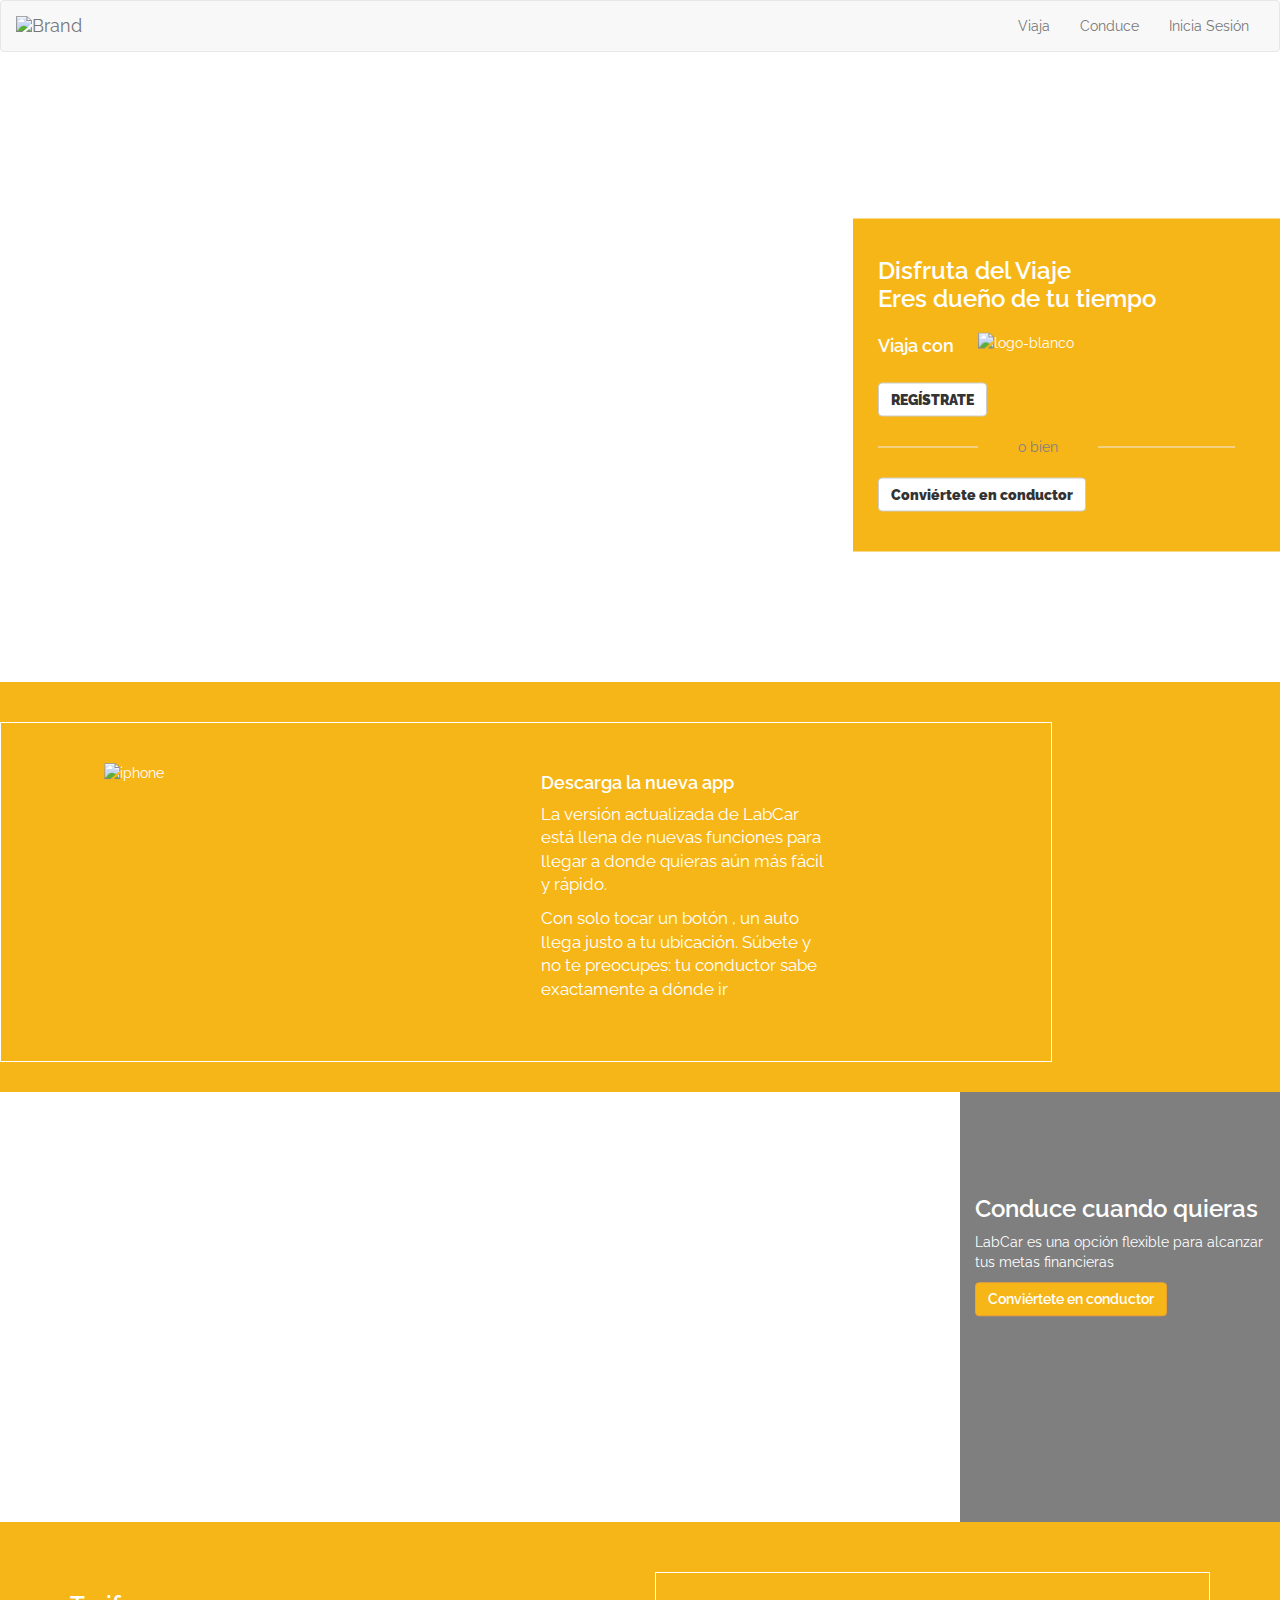
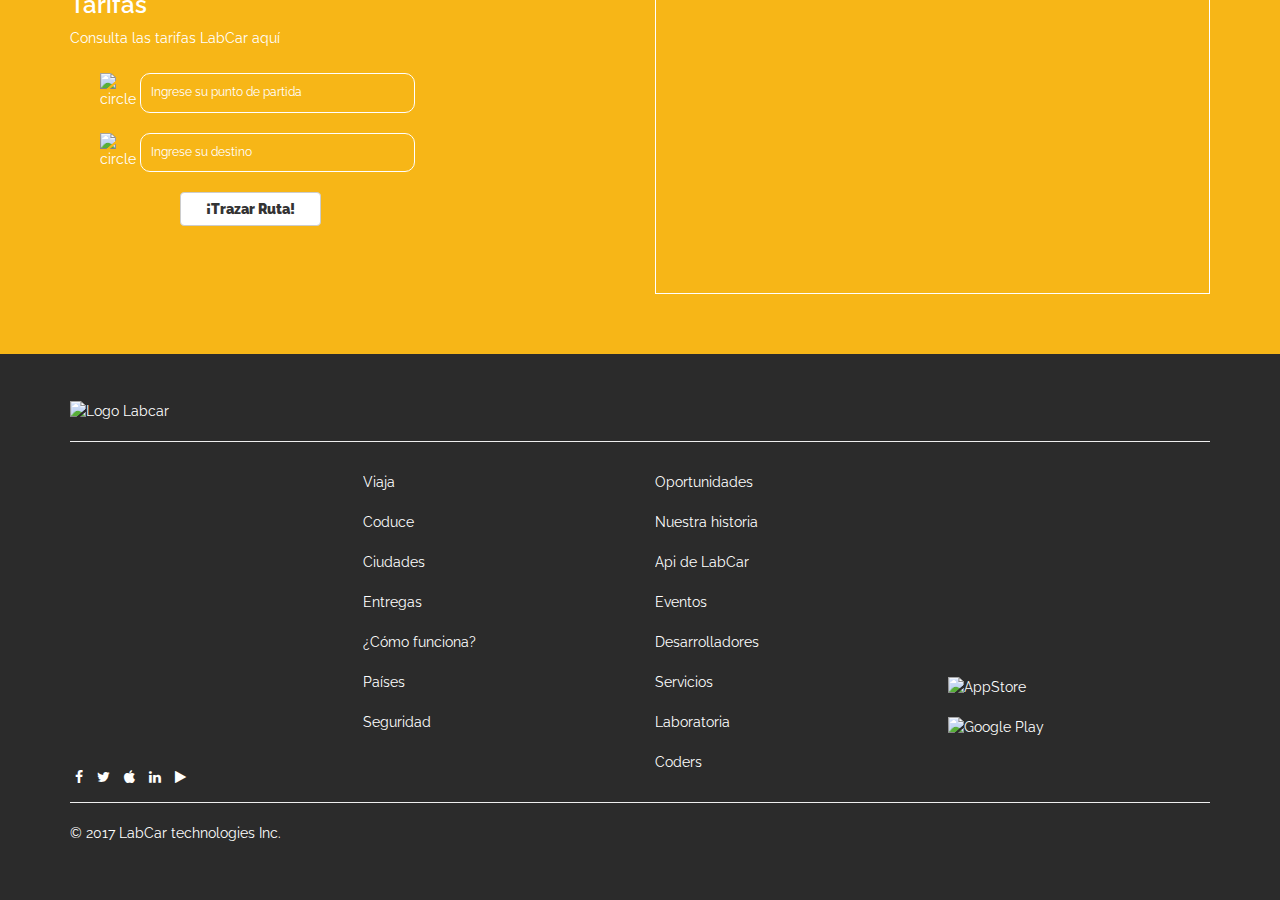
==== commit 39a75230: "delete attrib active" ====
--- a/index.html
+++ b/index.html
@@ -36,7 +36,7 @@
                 <!-- Collect the nav links, forms, and other content for toggling -->
                 <div class="collapse navbar-collapse" id="bs-example-navbar-collapse-1">
                     <ul class="nav navbar-nav navbar-right">
-                        <li class="active">
+                        <li>
                             <a href="#">Viaja </a>
                         </li>
                         <li>
@@ -486,4 +486,4 @@
 
 </body>
 
-</html>+</html>
